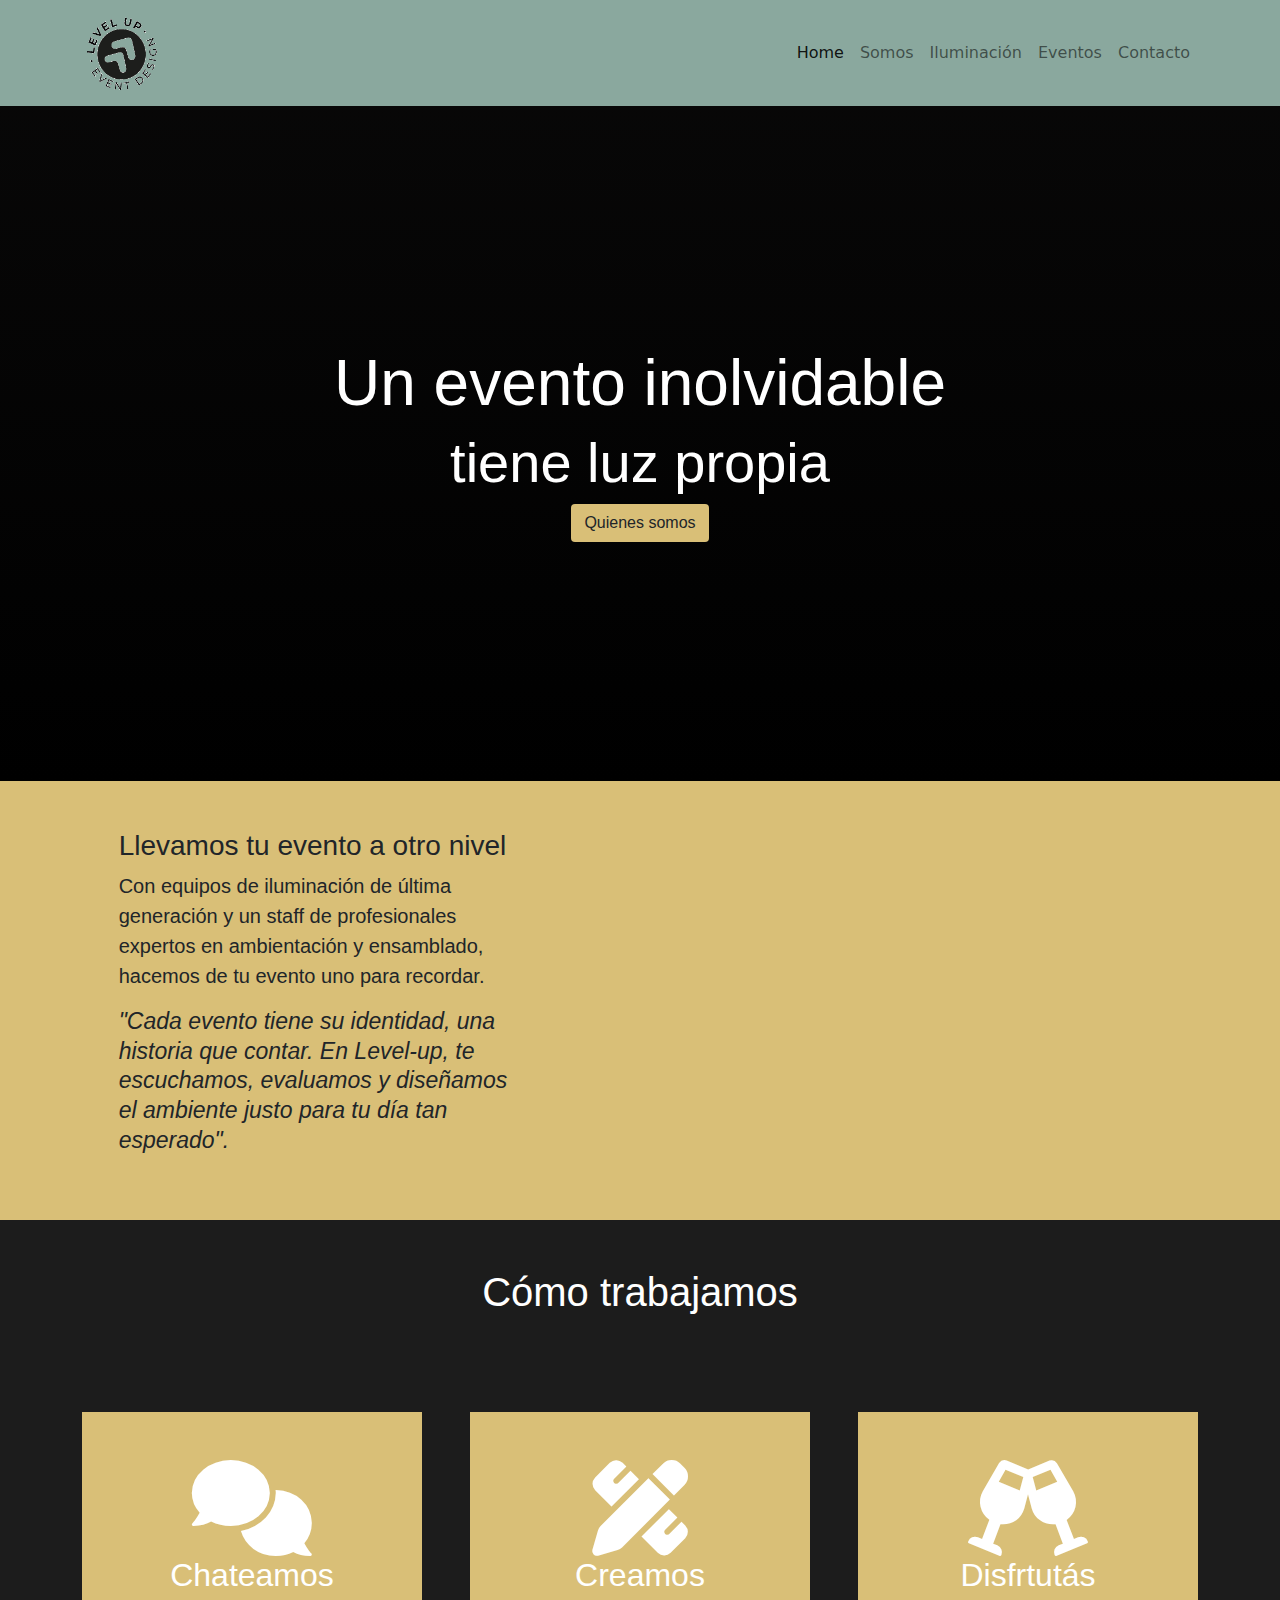
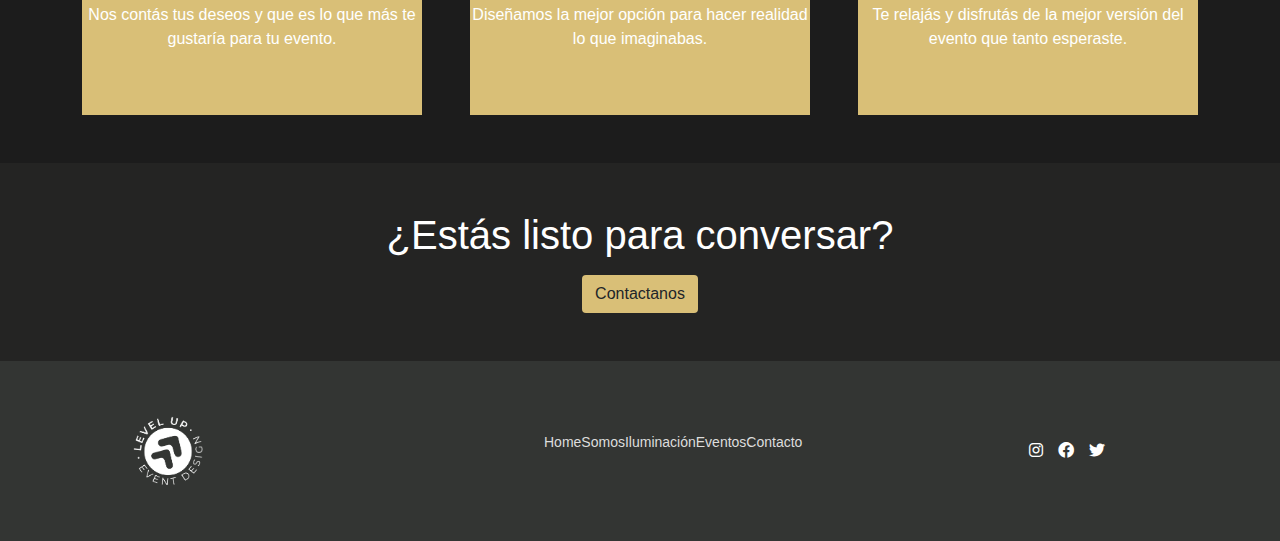
==== index.html @ c6ffa1c7 "más bootrap" ====
<!DOCTYPE html>
<html>
<head>
    <meta charset='utf-8'>
    <meta http-equiv='X-UA-Compatible' content='IE=edge'>
    <title>Level-up </title>
    <meta name='viewport' content='width=device-width, initial-scale=1'>
    <link rel="shortcut icon" href="assets/img/logo_ejem.png" type="image/x-icon">
    <link rel="stylesheet" href="css/style.css">
    <link rel="stylesheet" href="libs/bootstrap/css/bootstrap.min.css">
    <link rel="stylesheet" href="assets/fontawesome-free-6.1.0-web/css/all.css">
    <script src='main.js'></script>
</head>
<header>
    <!--nuevo nav--->
    <nav class="navbar navbar-expand-lg navbar-light" style="background-color: #8aa89e;">
        <div class="container-md">
            <a class="navbar-brand" href="index.html">
                <img src="assets/img/logo.png" alt="" width="80" height="80"></a>
          <button class="navbar-toggler" type="button" data-bs-toggle="collapse" data-bs-target="#menuColapsado" aria-controls="menuColapsado" aria-expanded="false" aria-label="Toggle navigation">
            <span class="navbar-toggler-icon"></span>
          </button>
          <div class="collapse navbar-collapse" id="menuColapsado">
            <ul class="navbar-nav ms-auto mb-2 mb-lg-0">
              <li class="nav-item ">
                <a class="nav-link active" aria-current="page" href="../index.html">Home</a>
              </li>
              <li class="nav-item ">
                <a class="nav-link" href="pages/somos.html">Somos</a>
              </li>
              <li class="nav-item ">
                <a class="nav-link" href="pages/iluminacion.html">Iluminación</a>
              </li>
              <li class="nav-item ">
                <a class="nav-link" href="pages/eventos.html">Eventos</a>
              </li>
              <li class="nav-item">
                <a class="nav-link" href="pages/contacto.html">Contacto</a>
              </li>
            </ul>
          </div>
        </div>
      </nav>
    <!--fin nuevo nav-->
</header>
<main class="fondo">
    <!----Video banner ----->
    <div class="video-container">
        <div class="overlay"></div>
        <video playsinline="playsinline" autoplay="autoplay" muted="muted" loop="loop">
           <source src="assets/img/sparks_home.mp4" type="video/mp4">
        </video>         
        <div class="container h-100">
          <div class="d-flex h-100 text-center align-items-center">
            <div class="w-100 text-white"> 
              <h1 class="display-3">Un evento inolvidable</h1>
              <h1 class="display-4">tiene luz propia</h1>
              <a class="btn" class="btn btn-primary" style="background-color: #D9BF77;"href="pages/somos.html" target="_self">Quienes somos</a>
            </div> <!-- /.w-100 -->
          </div> <!-- /.d-flex -->
        </div> <!-- /.container -->
      </div> <!-- /.video-container -->
            <!-- Column -->
      
          </div>
        </div>
      </div>
      <!---INFO 1---->
    <section class="container-fluid" style="background-color: #D9BF77;">
        <div class="row justify-content-evenly py-5">
            <div class="col-sm col-md-2 col-lg-4 ">
                <h3 classs="display3">Llevamos tu evento a otro nivel</h3>
                <p class="caja"> Con equipos de iluminación de última generación y un staff de profesionales expertos en ambientación y ensamblado, hacemos de tu evento uno para recordar.</p>
                <p class="caja__variante">
                    "Cada evento tiene su identidad, una historia que contar. En Level-up, te escuchamos, evaluamos y diseñamos el ambiente justo para tu día tan esperado". </p>
            </div>
            <div class="col-sm col-md-3 col-lg-5">
                <video class="video_home" src="assets/img/mix_fresnel.mp4"  autoplay muted loop></video>
            </div>
        </div>       
    </section>
    <!---como trabajamos nuevo---->
    <div class="container-fluid" style="background-image:url('../assets/img/banner_home.jpg');background-position:center;background-color: rgba(24, 24, 24, 0.6); background-blend-mode: multiply;background-attachment: fixed;">
     <div class="d-flex p-3 justify-content-around text-white pt-5"><h1>Cómo trabajamos</h1></div>
       <div class="container py-5">
            <div class="row gx-5 " >
                <div class="col-md-4 gy-4">
                    <div class="py-5 text-white" style="background-color: #D9BF77;text-align: center;">
                        <i class="fa-solid fa-comments fa-6x" ></i>
                        <h2> Chateamos</h2>
                        <p>Nos contás tus deseos y que es lo que más te gustaría para tu evento.</p>
                     </div>
                </div>
                <div class="col-md-4 gy-4">
                    <div class="py-5 text-white" style="background-color: #D9BF77;text-align: center;">
                        <i class="fa-solid fa-pen-ruler fa-6x"></i>
            <h2> Creamos</h2>
            <p>Diseñamos la mejor opción para hacer realidad lo que imaginabas.</p>
                     </div>
                </div>
                <div class="col-md-4 gy-4">
                    <div class="py-5 text-white" style="background-color: #D9BF77;text-align: center;">
                        <i class="fa-solid fa-champagne-glasses fa-6x"></i>
            <h2> Disfrtutás</h2>
            <p>Te relajás y disfrutás de la mejor versión del evento que tanto esperaste.</p>
                     </div>
                </div>                
             </div>
        </div>
    </div>
    <!--fin ct-->
    <!---CTA-->
    <div>
        <div class="d-flex pt-5 justify-content-around text-white align-content-center d-block">
            <h1>¿Estás listo para conversar?</h1></div>
            <div class="d-flex pt-2 pb-5 justify-content-around text-white align-content-center d-block">
            <a class="btn" class="btn btn-primary" style="background-color: #D9BF77;" href="pages/contacto.html" target="_self">Contactanos</a>
        </div>
    </div>
    <!---CTA FIN--->
</main>
    <footer>
        <nav class="pie">
            <img src="assets/img/level_up_wite-01.png" alt="Logo pie">
            <ul class="navegacion_pie" >
                <li><a href="index.html">Home</a></li>
                <li><a href="pages/somos.html">Somos</a></li>
                <li><a href="pages/iluminacion.html">Iluminación</a></li>
                <li><a href="pages/eventos.html">Eventos</a></li>
                <li><a href="pages/contacto.html">Contacto</a></li>
           </ul>
        <div class="redes">         
        <a href="#"><i class="fa-brands fa-instagram "></i></a>
        <a href="#"><i class="fa-brands fa-facebook"></i></a>
        <a href="#"><i class="fa-brands fa-twitter "></i></a>
        </div>
    </nav>
    <script src="https://cdn.jsdelivr.net/npm/bootstrap@5.1.3/dist/js/bootstrap.bundle.min.js" integrity="sha384-ka7Sk0Gln4gmtz2MlQnikT1wXgYsOg+OMhuP+IlRH9sENBO0LRn5q+8nbTov4+1p" crossorigin="anonymous"></script>
    </footer>
</html>
---- css/style.css ----
* {
	padding:0;
	margin:0;
	box-sizing: border-box;
}

@font-face {
    font-family: 'Raleway', sans-serif;
    src: url('../assets/fonts/Raleway-Light.ttf');
}

/*Tipografías*/

h1,h2,h3,h4 {
	font-family: 'Raleway', sans-serif;
	font-weight: 400;
}

h1 {
	font-size: 60px;
}

h3 {
	font-size: 30px;
}

h4 {
	font-size:20px;
	font-weight: 600;
}

h2 { 
	font-size: 40px;
}

p {
	font-family: 'Raleway', sans-serif;
    font-size: 16px;
}



.fondo {
	background-color: #242423;
}

.btn {
	font-family: 'Raleway', sans-serif;
	font-size: 16px;
	text-decoration: none;
	color: #000;
	padding: 10px;
	border-radius: 5px;
	background-color: #D9BF77;
}


/*header*/


.cabecera {
	display: grid;
	grid-template-columns: repeat(10,1fr);
	background-color:#8aa89e;
	position: sticky;
	align-items: center;
	top:0px;
	z-index:9999;
}

.logo {
	width: 100px;
    grid-column: 2/4;
	grid-row: 1;
	border-radius: 50px;
	margin: 5px 0 0 0;
	z-index: 999;

}
/*

.logo:hover {
    box-shadow:0px 0px 10px 5px #e8eeec, 0px 0px 20px 4px  #e8eeec inset; 
	transition: all 0.1s ease-in-out; 
	-o-transition: all 0.1s ease-in-out; 
	-ms-transition: all 0.1s ease-in-out; 
	-moz-transition: all 0.1s ease-in-out; 
	-webkit-transition: all 0.1s ease-in-out; 
	transform: rotate(50deg);
}
*/
.cabecera .navegacion {
	font-family: 'Raleway', sans-serif;
	font-size: 16px;
	color: #000;
	grid-column: 7/10;
	display: flex;
	justify-content: space-around;
}

.cabecera .navegacion li { 
	list-style: none;
}

.cabecera .navegacion a {
	text-decoration: none;
	color:#1a231f;
	cursor: pointer; 

}

.cabecera .navegacion a:hover {
 color: #e8eeeb;
  text-shadow:0px 0px 30px #f3f6f5;
  -moz-transition: all 0.2s ease-in;
  -o-transition: all 0.2s ease-in;
  -webkit-transition: all 0.2s ease-in;
  transition: all 0.2s ease-in;
}

.toggle {
	display: none;
}

/*Main*/
.bannerhome {
	height: 70vh;
	background-image:  linear-gradient(to bottom, rgba(245, 246, 252, 0), rgba(0, 0, 0, 0.73)),url('../assets/img/010sparklers.jpg');
    display: grid;
	justify-content: center;
	grid-template-columns: repeat(8,1fr);
	grid-template-rows: repeat(8,1fr);
	background-position: center;
    background-repeat: no-repeat;
    background-size: cover;	
	max-width: 100%;
}
.bannertexto {
	grid-column: 3/7;
	grid-row: 5/7;
	text-align: center;
	color: #fff;
	line-height: 4em;
	text-shadow: 2px 2px 5px #000;
}

.bannerhome .boton {
	font-family: 'Raleway', sans-serif;
	text-shadow: none;
	font-size: 16px;
	text-decoration: none;
	color: #000;
	padding: 10px;
	border-radius: 5px;
	background-color: #D9BF77;

}

.bannerhome .boton:hover {
	color: #e8eeeb;
	 box-shadow:0px 0px 30px  rgba(255, 255, 255, 0.5);
	 -moz-transition: all 0.2s ease-in;
	 -o-transition: all 0.2s ease-in;
	 -webkit-transition: all 0.2s ease-in;
	 transition: all 0.2s ease-in;
   }


/*bannersinternos*/

.bannerintro {
	background-image: url('../assets/img/006uplight.jpg');
	background-color: rgba(15, 15, 15, 0.5);
	background-blend-mode: multiply;
	text-align:center;
	padding: 50px 0 50px 0;
	height: 150px;
	background-position: center;
    background-repeat: no-repeat;
    background-size: cover;	
}
.bannerintrotexto {
	color: #fff;
	line-height: 3em;
	margin-top: 20px;
	margin-bottom: 20px;
}
.bannerintrotexto h2 {
	font-size: 45px;
}
/*Secciones*/

.infouno{
	height: auto;
	display: grid;
	grid-template-columns: repeat(10,1fr);
	grid-template-rows: repeat(10,1fr);
	align-content: center;
	background-color: #E8EDDF;
}


.colizquierda {
	grid-column: 2/6;
	grid-row: 2/10;
	display: inline-block;
	text-align: left;
	padding: 50px;
}

.colizquierda h3{
	font-weight: 600;
	padding-bottom: 25px;
}

.caja {
	font-size: 20px;
	line-height: 1.5em;
}
.caja__variante {
	line-height: 1.3em;
	font-size: 23px;
	margin-top: 10px;
	font-style: oblique;
	font-weight: 500;
}

.colderecha {
	grid-column: 6/10;
	grid-row: 2/10;
}

.colderecha__luces{
	padding: 100px;
}
.video_home {
	object-fit: cover;
	width: 100%;
	height: auto;
}
/*
#comotrabajamos{
	color:#fff;
	background-image: url('../assets/img/banner_home.jpg');
	background-color: rgba(24, 24, 24, 0.6);
	background-blend-mode: multiply;
	background-size: cover;
	background-repeat: none;
	min-height: 70vh; 
	background-attachment: fixed;
	background-position: center;
	padding-top: 50px;
	text-align:center;	
}
*/
.cajagrande {
	max-width: 100%;
	display: flex;
	align-items: center;
	justify-content: center;
    gap:20px;
}

.box1{
	color: rgb(255, 255, 255);
	background-color: #D9BF77;
	width: 25%;
	margin-top: 50px;
}

.box1 h2 {
	margin-top: 50px;
	color:beige;
}
.box1 i {
	padding-top:80px;
}

.box1:hover {
	-webkit-transform: scale(1.3);
        -ms-transform: scale(1.3);
        transform: scale(1.3);
		-webkit-transition: transform 0.5s ease-in-out;

}


.box1, .box2 p{
	padding: 20px 50px 50px 50px;
	
}

#cta{
    text-align: center;
	width: 100%;
	padding-top: 80px;
	height: 30vh;
	color:#fff;
}

.btn_cta {
	display: inline-block;
	font-family: 'Raleway', sans-serif;
	font-size: 25px;
	text-decoration: none;
	color: rgb(255, 255, 255);
	margin-top: 30px;
	padding: 10px 20px 10px 20px;
	border-radius: 5px;
	background-color: #D9BF77;
}


/*Pie de página*/

.pie {
	height: 20vh;
	display: grid;
	grid-template-columns: repeat(10,1fr);
	align-items: center;
	background-color: #333533;

}

.pie img {
	width: 80px;
    grid-column: 2/4;
	margin: 5px 0 px 0;
}

.navegacion_pie {
	font-family: 'Raleway', sans-serif;
	font-size: 14px;
	color: rgb(240, 240, 240);
	grid-column: 5/7;
	display: flex;
	justify-content: space-around;
}

.navegacion_pie a{
	color: #ddd;
	text-decoration: none;

}
.navegacion_pie li{
	list-style: none;

}

.redes {
	grid-column: 9/11;
}

.redes a {
	padding: 5px;
	color:rgb(255, 255, 255);
}


/*somos*/
/*
.infodos {
	height: auto;
	display: grid;
	grid-template-columns: repeat(10,1fr);
	grid-template-rows: repeat(10,1fr);
	align-content: center;
	background-color: #E8EDDF;
}

.infodos{
	display: flex;
	justify-content: space-around;
	align-items: center;
	justify-items: center;
	padding: 80px;
	background-color: #E8EDDF;
	height: 500px;
}

.minigrilla{
	margin:50px;
	padding: 50px 100px 80px 100px;
	display: grid;
	grid-template-columns: repeat(2,1fr);
	grid-template-rows: repeat(2,1fr);
	grid-column-gap: 15px;
	grid-row-gap: 15px;
}
*/
.texto_infodos {
	padding: 0 0 0 80px;
}
.pic img {
 object-fit: cover;
  width: 100%;
  height: auto%;
}

#equipo {
	padding: 50px;
	text-align: center;
	background-color: #D9BF77;
}

.box2 {
	color: #fff;
	background-color: #242423;
	margin: 80px 25px 80px 0;
	width: 30%;
	padding: 50px 20px 30px 20px;
}
.box2 h4 {
	margin-top: 50px;
}
.box2 img {
	border-radius: 50px 100px;
}

.galeria {
	padding: 50px;
}

.portfolio {
	display: grid;
	grid-template-columns: 1fr 1fr 1fr;
	grid-template-rows: 1fr 1fr 1fr;
	grid-column-gap: 15px;
	grid-row-gap: 15px;
}

.portfolio img {
	width: 100%;
	height: auto;

}

/*iluminacion*/

.producto {
	background-color: #D9BF77;
	max-width: 100%;
	display: flex;
	align-items: center;
	justify-content: center;
    gap:20px;
	padding: 20px 50px 20px 50px;	
}

.col_slides {
	width: 40%;

}
.col_slides img{
	width: 100%;

}

.col_desc {
	width: 40%;
}

/*Contacto*/

.contacto {
	width: 100%;
	display: flex;
	align-content: center;
	justify-content: center;
	text-align: center;
	padding: 120px;
}

.contanos {
	text-align: left;
	font-weight: 200;
	width: 40%;
	color: #8aa89e;
}

.contanos h1 {
	font-size: 80px;
	font-weight: 200;
}

.form {
	line-height: 2.3rem;
	width: 50%;
	font-family: 'Raleway', sans-serif;
	font-weight: 400;
	color: #fff;
	font-size: 15px;
	text-align: left;

}

.no-salto {
	line-height: 0;
}
.form_p {
	font-size: 18px ;
	font-weight: 600;
	margin-top: 1rem;
	margin-bottom: 0;
}

/* Video CSS */

.video-container {
	background: black;
	height: 75vh;
	min-height: 25rem;
	overflow: hidden;
	position: relative;
	width: 100%;
 }
 
 .video-container .overlay {
   background-image:linear-gradient(rgba(39, 37, 37, 0.212), #000);
   height: 100%;
   left: 0;
   opacity: 0.9;
   position: absolute;
   top: 0;
   width: 100%;
   z-index: 1;
 }
 
 .video-container video {
   height: auto;
   left: 50%;
   min-width: 100%;
   min-height: 100%; 
   position: absolute;
   top: 40%;
   width: auto;
   z-index: 0;
   -ms-transform: translateX(-50%) translateY(-50%);
   -moz-transform: translateX(-50%) translateY(-50%);
   -webkit-transform: translateX(-50%) translateY(-50%);
   transform: translateX(-50%) translateY(-50%);
 }
 
 .video-container .container {
   position: relative;
   z-index: 2;
 }
 

/*Mediaqueries*/

@media (min-width:601px) and (max-width:900px) {

	/*
	.cabecera {
		width: 100%;
		height: 20vh;
		position: fixed;
		z-index:9999;
	}
*/	
	.logo {
		 width: 70px;
	 }
	
	 .cabecera .navegacion {
		grid-column: 4/10;
	 }
	
	 .toggle {
		 display: none;
	
	 }
	
	.bannerhome {
		height: 100vh;
	}
	.bannertexto {
		grid-column: 2/8;
		grid-row: 5/10;
		text-align: center;
		color: #fff;
		line-height: 4em;
		text-shadow: 2px 2px 5px #000;
	}
	
	.bannertexto h1{
		font-size: 40px;
		line-height: normal;
		letter-spacing: 0.05em;
	}
	
	.bannertexto h3{
		font-size: 30px;
		margin-top: 10px;
		margin-bottom: 10px;
		line-height: normal;
	}
	/*bannersinternos*/

	.bannerintro {
		padding-top: 20px;
}
	.bannerintrotexto h2{
		font-size: 30px;
		line-height: normal;
}

.portfolio {
	display: grid;
	grid-template-columns: 1fr 1fr;
	grid-template-rows: 1fr 1fr;
	grid-column-gap: 15px;
	grid-row-gap: 15px;
}
	
	/*infouno*/
	
	.infouno{
		height: auto;
		display: flex;
		flex-direction: column;
		align-content: center;
		background-color: #E8EDDF;
	}
	
	
	.colizquierda {
		text-align: center;
		padding: 40px;
	}
	
	.colizquierda h3{
		font-weight: 600;
		padding-bottom: 18px;
	}
	
	
	.caja {
		font-size: 20px;
		line-height: 1.5em;
		display: inline-block;
	}
	.caja__variante {
		line-height: 1.3em;
		font-size: 18px;
		margin-top: 10px;
		font-style: oblique;
		font-weight: 500;
	}
	
	.colderecha {
		margin-bottom: -4px;
	}
	
	/*comotrabajamos*/

	
	#comotrabajamos h1{
		font-size: 45px;
	}
	
	.cajagrande {
		max-width: 100%;
		display: flex;
		gap: 15px;
		align-items: center;
		justify-content: center;
		margin-bottom: 20px;
	}
	
	.box1{
		color: rgb(255, 255, 255);
		background-color: #D9BF77;
		width: 30%;
		flex-wrap: wrap;
		margin-bottom: 20px;
		padding: 30px;
	}
	.box1 p{
		margin-top: 10px;
		font-size: 16px;
	}
	
	.box1 h2 {
		margin-top: 20px;
		font-size: 24px;
		color:beige;
	}

	.box1 i{
		padding-top: 20px;
	}
	.fa-solid {
		font-size: 50px;
	}
	
	
	/*CTA*/
	
	#cta {
		padding-top: 30px;
	
	}
	
	
	#cta h1{
		font-size: 30px;
	}
	
	.btn_cta {
		display: inline-block;
		font-family: 'Raleway', sans-serif;
		font-size: 20px;
		text-decoration: none;
		color: rgb(255, 255, 255);
		margin-top: 30px;
		padding: 10px 20px 10px 20px;
		border-radius: 5px;
		background-color: #D9BF77;
	}
/*somos*/

#equipo h1{
	font-size: 40px;
}

.box2 {
	color: #fff;
	background-color: #242423;
	width: 30%;
	margin-bottom: 20px;
}
.box2 h4 {
	font-size: 18px;
	margin-top: 20px;
}
.box2 p {
	font-size: 14px;
	line-height: normal;
	text-align: center;
	padding: 10px 0 20px 0;

}
.box2 img {
	border-radius: 50px 100px;
	width: 80%;
}

/*iluminacion*/

.producto {
	display: flex;
	align-items: center;
	justify-content: center;
}
.col_slides {
	width: 50%;
}

.col_slides img{
	width: 100%;

}

.col_desc {
	width: 50%;
}

.col_desc h2{
	font-size: 25px;
}

.col_desc p{
	font-size: 14px;
}


	/*footer*/
	
	/*Pie de página*/
	
	.pie {
		display: flex;
	    align-items: center;
		justify-items: center;
		justify-content: space-evenly;
		background-color: #333533;	
	}
	
	.pie img {
		width: 60px;
	}
	
	.navegacion_pie {
	 font-size: 11px;
	}	
	.navegacion_pie a {
		padding: 5px;
	   }	
/*contacto*/
.contacto {
	width: 100%;
	display: flex;
	align-content: center;
	justify-content: space-around;
	text-align: center;
	padding: 20px;
}


.contanos h1 {
	font-size: 58px;
	font-weight: 200;
}


.contanos {
	text-align: center;
	width: 50%;
	color: #8aa89e;
}

.form {
	padding: 20px;
	width: 50%;
	font-family: 'Raleway', sans-serif;
	font-weight: 400;
	color: #fff;
	font-size: 16px;
	text-align: left;

}

}
/*mobile*/

@media screen and (max-width:600px) {
/*
.cabecera {
	width: 100%;
	height: 10vh;
   	position: fixed;
	z-index:9999;
}
*/
.logo {
     width: 50px;
 }

 .cabecera .navegacion {
     display:none;
 }

 .toggle {
    display: inline-block;
    grid-column: 9/10;

 }

.bannerhome {
	height: 80vh;
	background-image:linear-gradient(to bottom, rgba(253, 249, 249, 0), rgba(0, 0, 0, 0.6)),url('../assets/img/sparkshome_mobile2.jpg');
    background-blend-mode: multiply;
    display: grid;
	justify-content: center;
	grid-template-columns: repeat(8,1fr);
	grid-template-rows: repeat(8,1fr);
	background-position: center top;
    background-repeat: no-repeat;
    background-size: cover;	
	max-width: 100%;
}
.bannertexto {
	grid-column: 2/8;
	grid-row: 5/10;
	text-align: center;
	color: #fff;
	line-height: 4em;
	text-shadow: 2px 2px 5px #000;
}

.bannertexto h1{
	font-size: 40px;
    line-height: normal;
	letter-spacing: 0.05em;
}

.bannertexto h3{
	font-size: 30px;
	margin-top: 10px;
	margin-bottom: 10px;
	line-height: normal;
}

/*infouno*/

.infouno{
	height: auto;
	display: flex;
    flex-direction: column;
	align-content: center;
	background-color: #E8EDDF;
}


.colizquierda {
	text-align: center;
	font-size: 24px;
	padding: 40px;
}

.colizquierda h3{
	font-weight: 600;
	padding-bottom: 25px;
}


.caja {
	font-size: 20px;
	line-height: 1.5em;
	display: inline-block;
}
.caja__variante {
	line-height: 1.3em;
	font-size: 20px;
	margin-top: 10px;
	font-style: oblique;
	font-weight: 500;
}

.colderecha {
	margin-bottom: -4px;
}

/*comotrabajamos*/

#comotrabajamos{
	color:#fff;
	background-image: url('../assets/img/banner_home.jpg');
	background-color: rgba(24, 24, 24, 0.6);
	background-blend-mode: multiply;
	background-size: cover;
	background-repeat: none;
	min-height: 70vh; 
	background-attachment: fixed;
	background-position: center;
	padding-top: 50px;
	text-align:center;	
}

#comotrabajamos h1{
	font-size: 45px;
	padding: 0 20px 0 20px;
}

.cajagrande {
	max-width: 100%;
	display: flex;
	padding: 20px;
	gap: 10px;
	flex-direction: column;
	align-items: center;
	justify-content: center;
	margin-bottom: 20px;
}

.box1{
	color: rgb(255, 255, 255);
	background-color: #D9BF77;
	width: 90%;
}

.box1 h2 {
	font-size: 30px;
	margin-top: 30px;
	color:beige;
}
.box1 i {
	padding-top:30px;
}


.box1, .box2 p{
	padding: 20px 50px 50px 50px;
	
}

/*CTA*/

#cta {
	padding-top: 30px;

}


#cta h1{
	font-size: 30px;
}

.btn_cta {
	display: inline-block;
	font-family: 'Raleway', sans-serif;
	font-size: 20px;
	text-decoration: none;
	color: rgb(255, 255, 255);
	margin-top: 30px;
	padding: 10px 20px 10px 20px;
	border-radius: 5px;
	background-color: #D9BF77;
}

/*bannersinternos*/

.bannerintro {
	text-align: center;
	padding-top: 50px;
}
.bannerintrotexto h2{
font-size: 30px;
padding: 0 30px 0 30px;
line-height: normal;
}

/*Pie de página*/


.pie {
	display: flex;
	align-items: center;
	justify-content: space-evenly;
	background-color: #333533;

}

.pie img {
	width: 60px;
}

.navegacion_pie {
display: none;
}

/*somos*/

#equipo h1{
	font-size: 40px;
}

.box2 {
	color: #fff;
	background-color: #242423;
	width: 90%;
	margin-bottom: 20px;
}
.box2 h4 {
	font-size: 18px;
	margin-top: 20px;
}
.box2 p {
	padding: 10px 0 20px 0;

}

/*iluminacion*/

.producto {
	display: flex;
	flex-direction: column;
	align-items: center;
	justify-content: center;
}
.col_slides {
	width: 100%;
}

.col_slides img{
	width: 100%;
}

.col_desc {
	width: 100%;
}

.col_desc h2{
	font-size: 25px;
}

.col_desc p{
	font-size: 14px;
}

.portfolio {
	display: grid;
	grid-template-columns: 1fr;
	grid-template-rows: 1fr;
	grid-column-gap: 15px;
	grid-row-gap: 15px;
}

/*Contacto*/

.contacto {
	width: 100%;
	display: flex;
	flex-direction: column;
	align-content: center;
	justify-content: space-around;
	text-align: center;
	padding: 20px;
}

.contanos {
	text-align: center;
	width: 100%;
	color: #8aa89e;
}
.contanos h1 {
	font-size: 48px;
	font-weight: 200;
	padding: 25px;
}

.form {
	padding: 20px;
	width: 100%;
	font-family: 'Raleway', sans-serif;
	font-weight: 400;
	color: #fff;
	font-size: 16px;
	text-align: left;

}

}
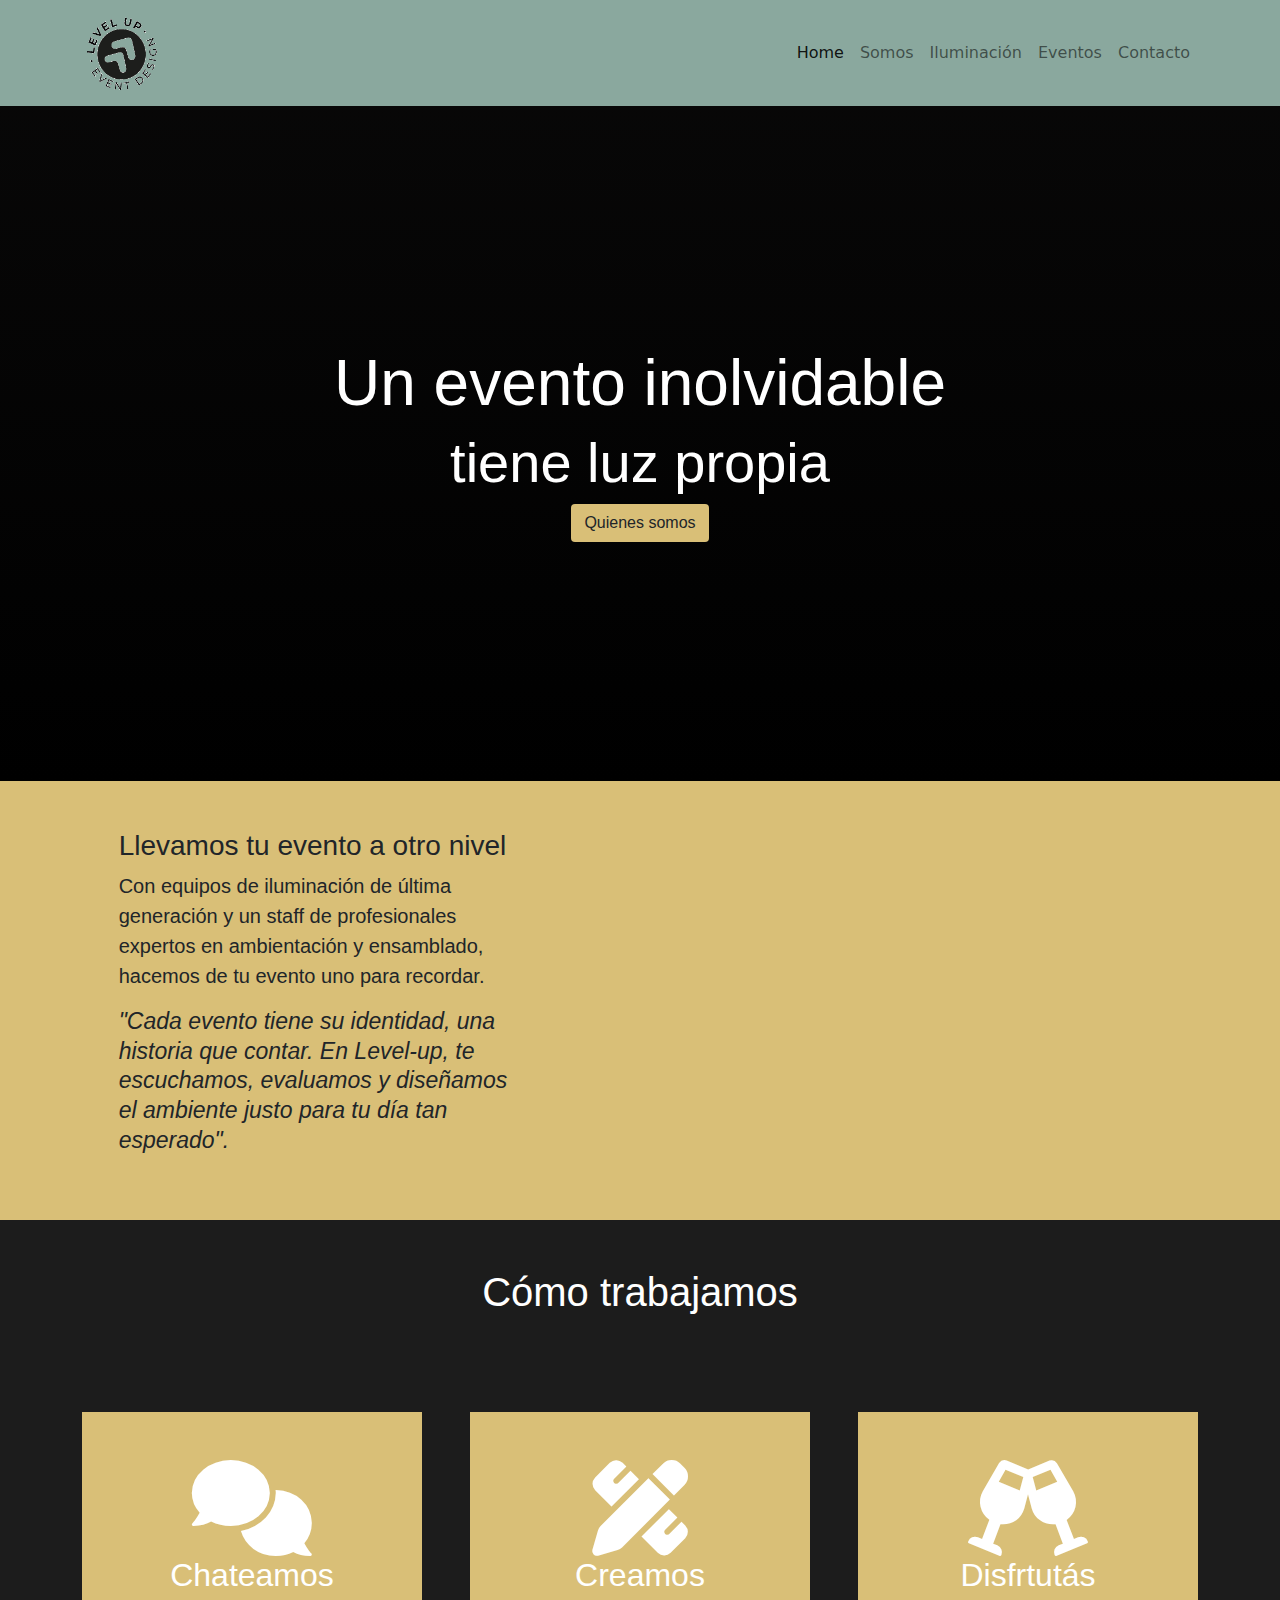
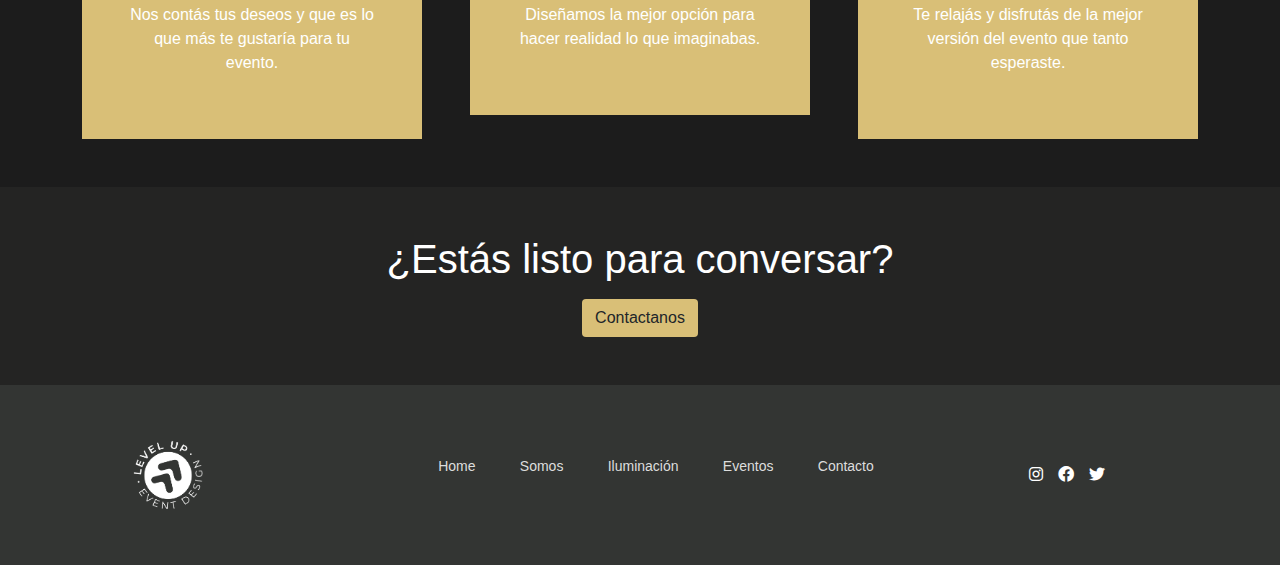
==== commit 4818137e: "wireframe y algunos intentos de bootstrap" ====
--- a/index.html
+++ b/index.html
@@ -25,8 +25,8 @@
               <li class="nav-item ">
                 <a class="nav-link active" aria-current="page" href="../index.html">Home</a>
               </li>
-              <li class="nav-item ">
-                <a class="nav-link" href="pages/somos.html">Somos</a>
+              <li class="nav-item" >
+                <a class="nav-link link-light" href="pages/somos.html">Somos</a>
               </li>
               <li class="nav-item ">
                 <a class="nav-link" href="pages/iluminacion.html">Iluminación</a>
@@ -45,7 +45,7 @@
 </header>
 <main class="fondo">
     <!----Video banner ----->
-    <div class="video-container">
+    <div class="video-container" >
         <div class="overlay"></div>
         <video playsinline="playsinline" autoplay="autoplay" muted="muted" loop="loop">
            <source src="assets/img/sparks_home.mp4" type="video/mp4">
@@ -84,22 +84,22 @@
      <div class="d-flex p-3 justify-content-around text-white pt-5"><h1>Cómo trabajamos</h1></div>
        <div class="container py-5">
             <div class="row gx-5 " >
-                <div class="col-md-4 gy-4">
-                    <div class="py-5 text-white" style="background-color: #D9BF77;text-align: center;">
+                <div class="col-md-4 gy-4 ">
+                    <div class="p-5 text-white" style="background-color: #D9BF77;text-align: center;">
                         <i class="fa-solid fa-comments fa-6x" ></i>
                         <h2> Chateamos</h2>
                         <p>Nos contás tus deseos y que es lo que más te gustaría para tu evento.</p>
                      </div>
                 </div>
                 <div class="col-md-4 gy-4">
-                    <div class="py-5 text-white" style="background-color: #D9BF77;text-align: center;">
+                    <div class="p-5 text-white" style="background-color: #D9BF77;text-align: center;">
                         <i class="fa-solid fa-pen-ruler fa-6x"></i>
             <h2> Creamos</h2>
             <p>Diseñamos la mejor opción para hacer realidad lo que imaginabas.</p>
                      </div>
                 </div>
                 <div class="col-md-4 gy-4">
-                    <div class="py-5 text-white" style="background-color: #D9BF77;text-align: center;">
+                    <div class="p-5 text-white" style="background-color: #D9BF77;text-align: center;">
                         <i class="fa-solid fa-champagne-glasses fa-6x"></i>
             <h2> Disfrtutás</h2>
             <p>Te relajás y disfrutás de la mejor versión del evento que tanto esperaste.</p>
--- a/css/style.css
+++ b/css/style.css
@@ -102,16 +102,9 @@
 	list-style: none;
 }
 
-.cabecera .navegacion a {
-	text-decoration: none;
-	color:#1a231f;
-	cursor: pointer; 
-
-}
-
-.cabecera .navegacion a:hover {
- color: #e8eeeb;
-  text-shadow:0px 0px 30px #f3f6f5;
+.nav-link:hover {
+  color: #fff;
+  text-shadow:0px 0px 5px #ffffff;
   -moz-transition: all 0.2s ease-in;
   -o-transition: all 0.2s ease-in;
   -webkit-transition: all 0.2s ease-in;
@@ -332,9 +325,10 @@
 	font-family: 'Raleway', sans-serif;
 	font-size: 14px;
 	color: rgb(240, 240, 240);
-	grid-column: 5/7;
-	display: flex;
+	grid-column: 4/8;
 	justify-content: space-around;
+	align-items: center;
+	display: flex;
 }
 
 .navegacion_pie a{
@@ -1134,6 +1128,3 @@
 
 }
 
-
-
-
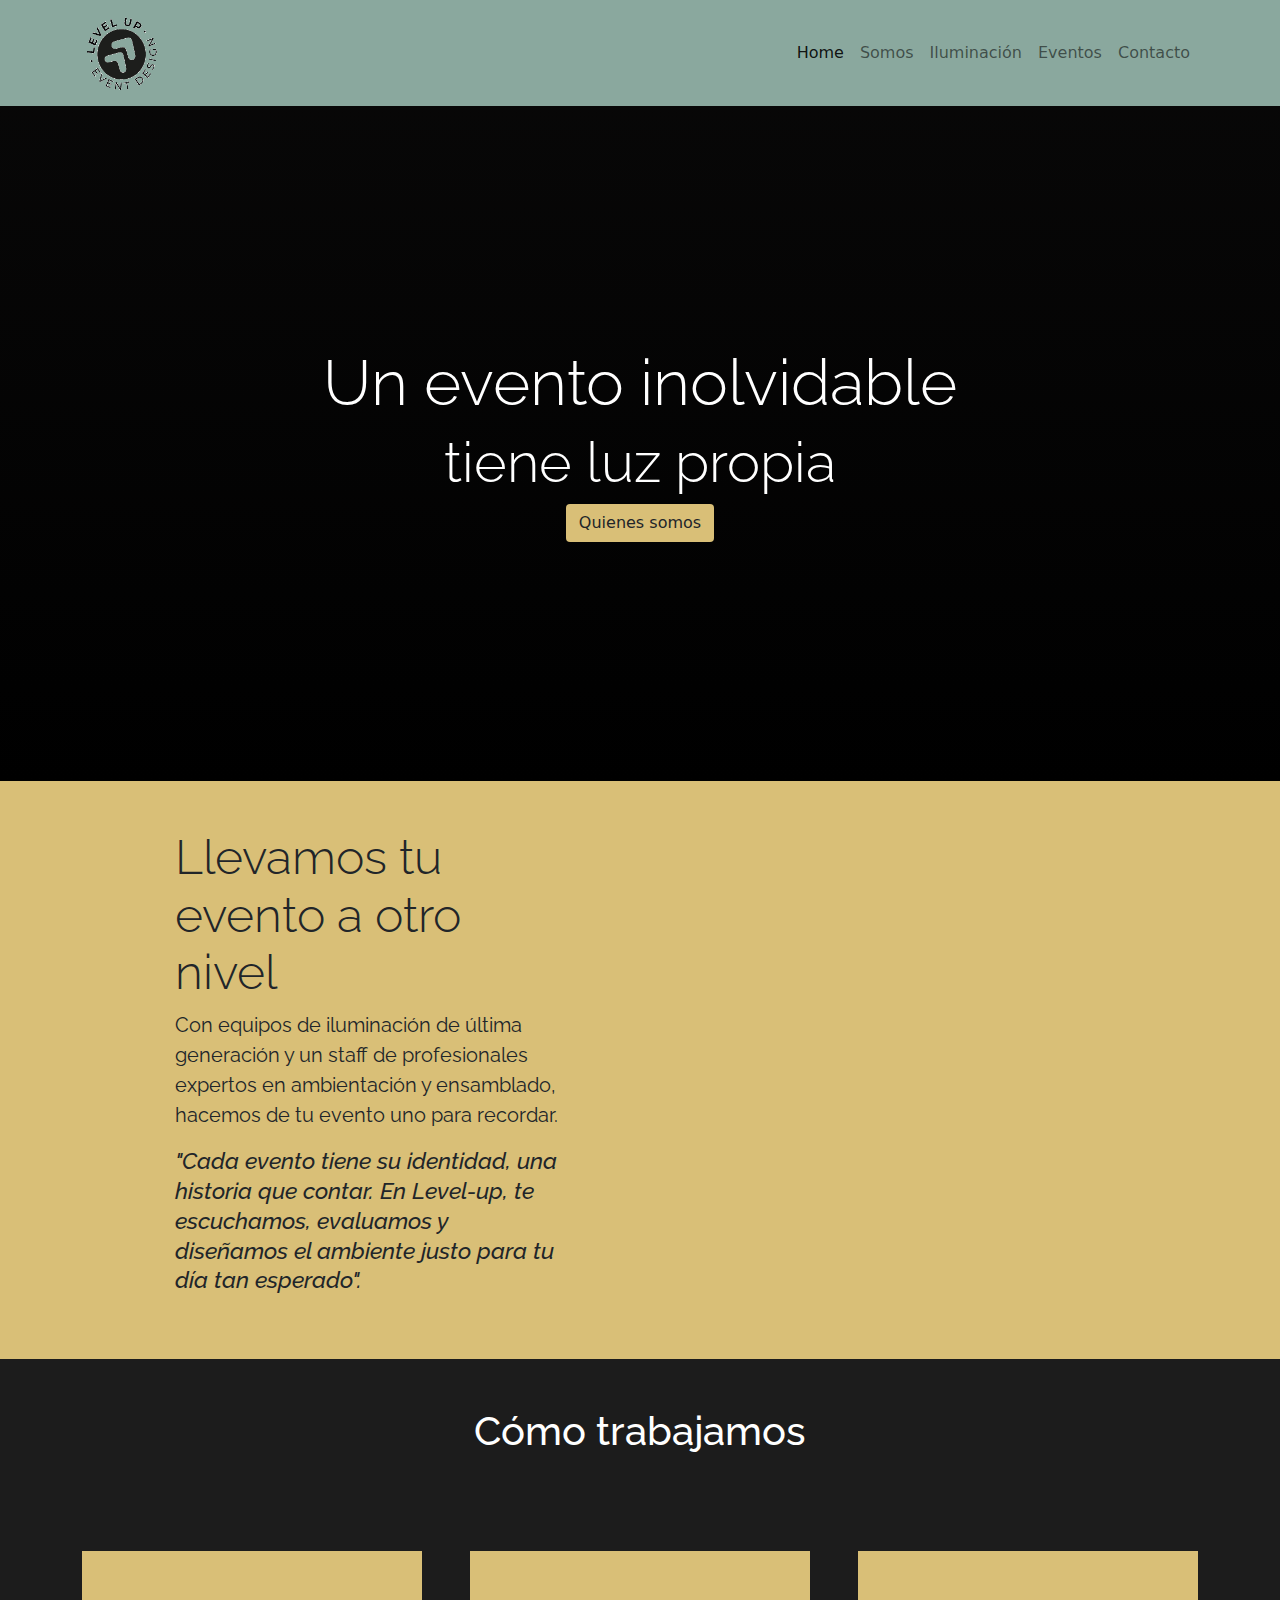
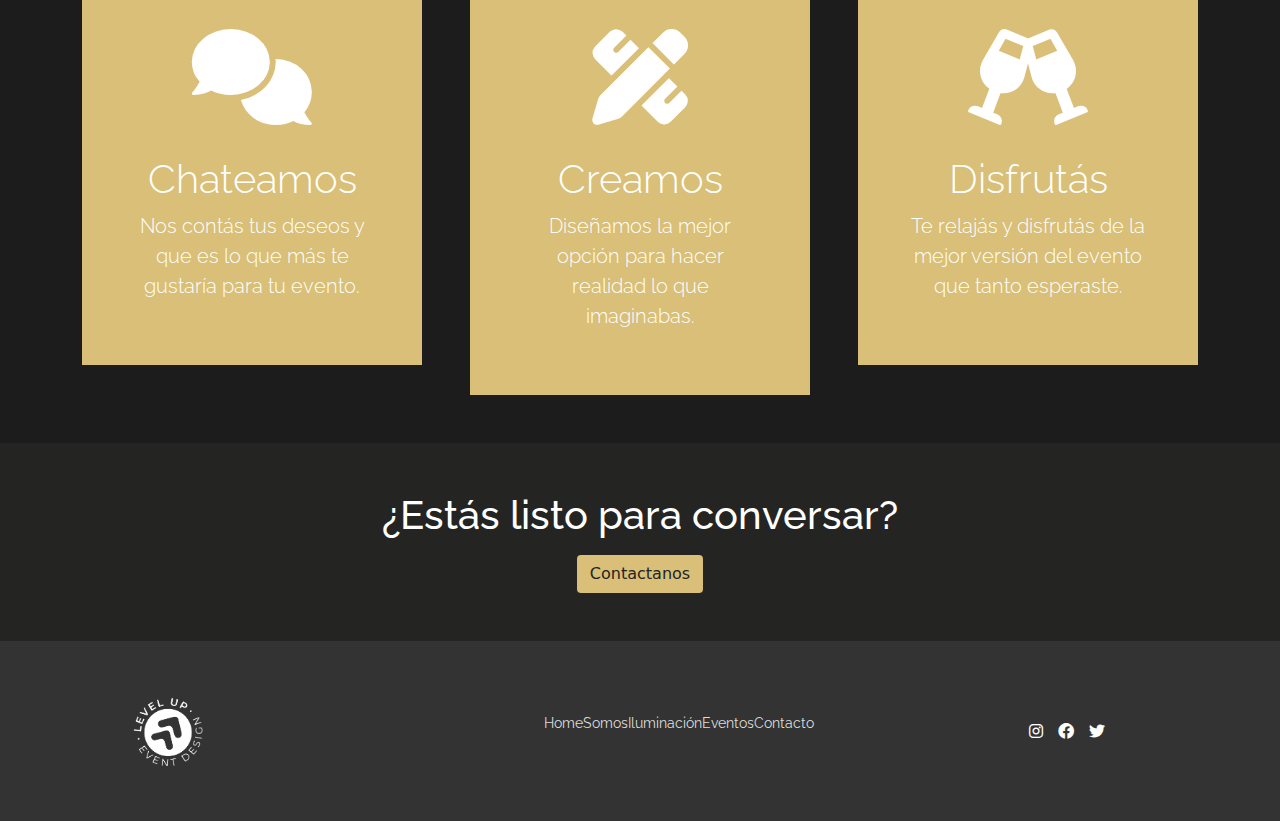
==== commit dc359fd5: "corrijo anterior commit" ====
--- a/index.html
+++ b/index.html
@@ -67,9 +67,10 @@
       </div>
       <!---INFO 1---->
     <section class="container-fluid" style="background-color: #D9BF77;">
-        <div class="row justify-content-evenly py-5">
+        <div class="row justify-content-center align-items-center py-5 g-5 ">
             <div class="col-sm col-md-2 col-lg-4 ">
-                <h3 classs="display3">Llevamos tu evento a otro nivel</h3>
+                <h3 class="display-5">Llevamos tu evento a otro nivel
+                </h3>
                 <p class="caja"> Con equipos de iluminación de última generación y un staff de profesionales expertos en ambientación y ensamblado, hacemos de tu evento uno para recordar.</p>
                 <p class="caja__variante">
                     "Cada evento tiene su identidad, una historia que contar. En Level-up, te escuchamos, evaluamos y diseñamos el ambiente justo para tu día tan esperado". </p>
@@ -87,22 +88,22 @@
                 <div class="col-md-4 gy-4 ">
                     <div class="p-5 text-white" style="background-color: #D9BF77;text-align: center;">
                         <i class="fa-solid fa-comments fa-6x" ></i>
-                        <h2> Chateamos</h2>
-                        <p>Nos contás tus deseos y que es lo que más te gustaría para tu evento.</p>
+                        <h2 class="display-6"> Chateamos</h2>
+                        <p class="lead">Nos contás tus deseos y que es lo que más te gustaría para tu evento.</p>
                      </div>
                 </div>
                 <div class="col-md-4 gy-4">
                     <div class="p-5 text-white" style="background-color: #D9BF77;text-align: center;">
                         <i class="fa-solid fa-pen-ruler fa-6x"></i>
-            <h2> Creamos</h2>
-            <p>Diseñamos la mejor opción para hacer realidad lo que imaginabas.</p>
+            <h2 class="display-6"> Creamos</h2>
+            <p class="lead">Diseñamos la mejor opción para hacer realidad lo que imaginabas.</p>
                      </div>
                 </div>
                 <div class="col-md-4 gy-4">
                     <div class="p-5 text-white" style="background-color: #D9BF77;text-align: center;">
                         <i class="fa-solid fa-champagne-glasses fa-6x"></i>
-            <h2> Disfrtutás</h2>
-            <p>Te relajás y disfrutás de la mejor versión del evento que tanto esperaste.</p>
+            <h2 class="display-6"> Disfrutás</h2>
+            <p class="lead">Te relajás y disfrutás de la mejor versión del evento que tanto esperaste.</p>
                      </div>
                 </div>                
              </div>
--- a/css/style.css
+++ b/css/style.css
@@ -1,836 +1,522 @@
+@charset "UTF-8";
+@import url("https://fonts.googleapis.com/css2?family=Raleway:ital,wght@0,200;0,300;0,400;0,500;1,400;1,500&display=swap");
 * {
-	padding:0;
-	margin:0;
-	box-sizing: border-box;
-}
-
-@font-face {
-    font-family: 'Raleway', sans-serif;
-    src: url('../assets/fonts/Raleway-Light.ttf');
+  padding: 0;
+  margin: 0;
+  box-sizing: border-box;
 }
 
 /*Tipografías*/
-
-h1,h2,h3,h4 {
-	font-family: 'Raleway', sans-serif;
-	font-weight: 400;
-}
-
-h1 {
-	font-size: 60px;
-}
-
-h3 {
-	font-size: 30px;
-}
-
-h4 {
-	font-size:20px;
-	font-weight: 600;
-}
-
-h2 { 
-	font-size: 40px;
+h1, h2, h3, h4, h5 {
+  font-family: "Raleway", sans-serif;
+  font-weight: 500;
 }
 
 p {
-	font-family: 'Raleway', sans-serif;
-    font-size: 16px;
-}
-
-
+  font-family: "Raleway", sans-serif;
+  font-weight: 400;
+}
 
 .fondo {
-	background-color: #242423;
-}
-
-.btn {
-	font-family: 'Raleway', sans-serif;
-	font-size: 16px;
-	text-decoration: none;
-	color: #000;
-	padding: 10px;
-	border-radius: 5px;
-	background-color: #D9BF77;
-}
-
-
-/*header*/
-
-
-.cabecera {
-	display: grid;
-	grid-template-columns: repeat(10,1fr);
-	background-color:#8aa89e;
-	position: sticky;
-	align-items: center;
-	top:0px;
-	z-index:9999;
-}
-
-.logo {
-	width: 100px;
-    grid-column: 2/4;
-	grid-row: 1;
-	border-radius: 50px;
-	margin: 5px 0 0 0;
-	z-index: 999;
-
-}
-/*
-
-.logo:hover {
-    box-shadow:0px 0px 10px 5px #e8eeec, 0px 0px 20px 4px  #e8eeec inset; 
-	transition: all 0.1s ease-in-out; 
-	-o-transition: all 0.1s ease-in-out; 
-	-ms-transition: all 0.1s ease-in-out; 
-	-moz-transition: all 0.1s ease-in-out; 
-	-webkit-transition: all 0.1s ease-in-out; 
-	transform: rotate(50deg);
-}
-*/
-.cabecera .navegacion {
-	font-family: 'Raleway', sans-serif;
-	font-size: 16px;
-	color: #000;
-	grid-column: 7/10;
-	display: flex;
-	justify-content: space-around;
-}
-
-.cabecera .navegacion li { 
-	list-style: none;
-}
-
-.nav-link:hover {
+  background-color: #242423;
+}
+
+
+.bannerintro {
+  background-image: url("../assets/img/006uplight.jpg");
+  background-color: rgba(15, 15, 15, 0.5);
+  background-blend-mode: multiply;
+  text-align: center;
+  padding: 50px 0 50px 0;
+  height: 150px;
+  background-position: center;
+  background-repeat: no-repeat;
+  background-size: cover;
+}
+
+.bannerintro .bannerintrotexto {
   color: #fff;
-  text-shadow:0px 0px 5px #ffffff;
-  -moz-transition: all 0.2s ease-in;
-  -o-transition: all 0.2s ease-in;
-  -webkit-transition: all 0.2s ease-in;
-  transition: all 0.2s ease-in;
-}
-
-.toggle {
-	display: none;
-}
-
-/*Main*/
-.bannerhome {
-	height: 70vh;
-	background-image:  linear-gradient(to bottom, rgba(245, 246, 252, 0), rgba(0, 0, 0, 0.73)),url('../assets/img/010sparklers.jpg');
-    display: grid;
-	justify-content: center;
-	grid-template-columns: repeat(8,1fr);
-	grid-template-rows: repeat(8,1fr);
-	background-position: center;
-    background-repeat: no-repeat;
-    background-size: cover;	
-	max-width: 100%;
-}
-.bannertexto {
-	grid-column: 3/7;
-	grid-row: 5/7;
-	text-align: center;
-	color: #fff;
-	line-height: 4em;
-	text-shadow: 2px 2px 5px #000;
-}
-
-.bannerhome .boton {
-	font-family: 'Raleway', sans-serif;
-	text-shadow: none;
-	font-size: 16px;
-	text-decoration: none;
-	color: #000;
-	padding: 10px;
-	border-radius: 5px;
-	background-color: #D9BF77;
-
-}
-
-.bannerhome .boton:hover {
-	color: #e8eeeb;
-	 box-shadow:0px 0px 30px  rgba(255, 255, 255, 0.5);
-	 -moz-transition: all 0.2s ease-in;
-	 -o-transition: all 0.2s ease-in;
-	 -webkit-transition: all 0.2s ease-in;
-	 transition: all 0.2s ease-in;
-   }
-
-
-/*bannersinternos*/
-
-.bannerintro {
-	background-image: url('../assets/img/006uplight.jpg');
-	background-color: rgba(15, 15, 15, 0.5);
-	background-blend-mode: multiply;
-	text-align:center;
-	padding: 50px 0 50px 0;
-	height: 150px;
-	background-position: center;
-    background-repeat: no-repeat;
-    background-size: cover;	
-}
-.bannerintrotexto {
-	color: #fff;
-	line-height: 3em;
-	margin-top: 20px;
-	margin-bottom: 20px;
-}
-.bannerintrotexto h2 {
-	font-size: 45px;
-}
-/*Secciones*/
-
-.infouno{
-	height: auto;
-	display: grid;
-	grid-template-columns: repeat(10,1fr);
-	grid-template-rows: repeat(10,1fr);
-	align-content: center;
-	background-color: #E8EDDF;
-}
-
-
-.colizquierda {
-	grid-column: 2/6;
-	grid-row: 2/10;
-	display: inline-block;
-	text-align: left;
-	padding: 50px;
-}
-
-.colizquierda h3{
-	font-weight: 600;
-	padding-bottom: 25px;
+  line-height: 3em;
+  margin-top: 20px;
+  margin-bottom: 20px;
+}
+
+.bannerintro .bannerintrotexto .bannerintrotexto h2 {
+  font-size: 45px;
+  color: #fff;
+  line-height: 3em;
+  margin-top: 20px;
+  margin-bottom: 20px;
+}
+
+.infouno {
+  height: auto;
+  display: grid;
+  grid-template-columns: repeat(10, 1fr);
+  grid-template-rows: repeat(10, 1fr);
+  align-content: center;
+  align-items: center;
+  background-color: #D9BF77;
+}
+
+.infouno .colizquierda {
+  grid-column: 2/6;
+  grid-row: 2/10;
+  display: inline-block;
+  text-align: left;
+  padding: 50px;
+}
+
+.infouno .colizquierda h3 {
+  font-weight: 600;
+  padding-bottom: 25px;
+}
+
+.infouno .colderecha {
+  grid-column: 6/10;
+  grid-row: 2/10;
+}
+
+.infouno .colderecha .pic img {
+  object-fit: cover;
+  width: 100%;
+  height: auto;
 }
 
 .caja {
-	font-size: 20px;
-	line-height: 1.5em;
-}
+  font-size: 20px;
+  line-height: 1.5em;
+}
+
 .caja__variante {
-	line-height: 1.3em;
-	font-size: 23px;
-	margin-top: 10px;
-	font-style: oblique;
-	font-weight: 500;
-}
-
-.colderecha {
-	grid-column: 6/10;
-	grid-row: 2/10;
-}
-
-.colderecha__luces{
-	padding: 100px;
-}
+  line-height: 1.3em;
+  font-size: 23px;
+  margin-top: 10px;
+  font-weight: 500;
+  font-style: oblique;
+}
+
 .video_home {
-	object-fit: cover;
-	width: 100%;
-	height: auto;
-}
-/*
-#comotrabajamos{
-	color:#fff;
-	background-image: url('../assets/img/banner_home.jpg');
-	background-color: rgba(24, 24, 24, 0.6);
-	background-blend-mode: multiply;
-	background-size: cover;
-	background-repeat: none;
-	min-height: 70vh; 
-	background-attachment: fixed;
-	background-position: center;
-	padding-top: 50px;
-	text-align:center;	
-}
-*/
-.cajagrande {
-	max-width: 100%;
-	display: flex;
-	align-items: center;
-	justify-content: center;
-    gap:20px;
-}
-
-.box1{
-	color: rgb(255, 255, 255);
-	background-color: #D9BF77;
-	width: 25%;
-	margin-top: 50px;
-}
-
-.box1 h2 {
-	margin-top: 50px;
-	color:beige;
-}
-.box1 i {
-	padding-top:80px;
-}
-
-.box1:hover {
-	-webkit-transform: scale(1.3);
-        -ms-transform: scale(1.3);
-        transform: scale(1.3);
-		-webkit-transition: transform 0.5s ease-in-out;
-
-}
-
-
-.box1, .box2 p{
-	padding: 20px 50px 50px 50px;
-	
-}
-
-#cta{
-    text-align: center;
-	width: 100%;
-	padding-top: 80px;
-	height: 30vh;
-	color:#fff;
-}
-
-.btn_cta {
-	display: inline-block;
-	font-family: 'Raleway', sans-serif;
-	font-size: 25px;
-	text-decoration: none;
-	color: rgb(255, 255, 255);
-	margin-top: 30px;
-	padding: 10px 20px 10px 20px;
-	border-radius: 5px;
-	background-color: #D9BF77;
-}
-
+  object-fit: cover;
+  width: 100%;
+  height: auto;
+}
+
+i {
+  padding: 30px 0 30px 0;
+}
+
+#equipo {
+  padding: 50px;
+  text-align: center;
+  background-color: #E8EDDF;
+}
+
+#equipo h1 {
+  margin-bottom: 50px;
+}
+
+#equipo .cajagrande {
+  max-width: 100%;
+  display: flex;
+  align-items: center;
+  justify-content: center;
+  gap: 20px;
+}
+
+@media screen and (max-width: 600px) {
+  #equipo .cajagrande {
+    max-width: 100%;
+    flex-direction: column;
+    align-items: center;
+    justify-content: center;
+  }
+}
+
+#equipo .cajagrande .box2 {
+  color: #fff;
+  background-color: #242423;
+  margin: 80px 25px 80px 0;
+  width: 30%;
+  padding: 50px 20px 30px 20px;
+}
+
+#equipo .cajagrande .box2 h4 {
+  margin-top: 50px;
+}
+
+#equipo .cajagrande .box2 img {
+  border-radius: 50px 100px;
+}
+
+@media (min-width: 601px) and (max-width: 900px) {
+  #equipo .cajagrande .box2 {
+    width: 30%;
+    padding: 0px;
+    margin: 0px;
+  }
+}
+
+@media screen and (max-width: 600px) {
+  #equipo .cajagrande .box2 {
+    width: 100%;
+    margin: 0px;
+  }
+}
+
+.galeria {
+  padding: 50px;
+}
+
+.portfolio {
+  display: grid;
+  grid-template-columns: 1fr 1fr 1fr;
+  grid-template-rows: 1fr 1fr 1fr;
+  grid-column-gap: 15px;
+  grid-row-gap: 15px;
+}
+
+.portfolio img {
+  width: 100%;
+  height: auto;
+}
+
+/*Contacto*/
+.contacto {
+  width: 100%;
+  display: flex;
+  align-content: center;
+  justify-content: center;
+  text-align: center;
+  padding: 120px;
+}
+
+.contanos {
+  text-align: left;
+  width: 40%;
+  color: #8aa89e;
+}
+
+.contanos h1 {
+  font-size: 80px;
+  font-weight: 200;
+}
+
+.form {
+  line-height: 2.3rem;
+  width: 50%;
+  font-family: 'Raleway', sans-serif;
+  font-weight: 400;
+  color: #fff;
+  font-size: 15px;
+  text-align: left;
+}
+
+.no-salto {
+  line-height: 0;
+}
+
+.form_p {
+  font-size: 18px;
+  font-weight: 600;
+  margin-top: 1rem;
+  margin-bottom: 0;
+}
+
+/* Video CSS */
+.video-container {
+  background: black;
+  height: 75vh;
+  min-height: 25rem;
+  overflow: hidden;
+  position: relative;
+  width: 100%;
+}
+
+.video-container .overlay {
+  background-image: linear-gradient(rgba(39, 37, 37, 0.212), #000);
+  height: 100%;
+  left: 0;
+  opacity: 0.9;
+  position: absolute;
+  top: 0;
+  width: 100%;
+  z-index: 1;
+}
+
+.video-container video {
+  height: auto;
+  left: 50%;
+  min-width: 100%;
+  min-height: 100%;
+  position: absolute;
+  top: 40%;
+  width: auto;
+  z-index: 0;
+  transform: translateX(-50%) translateY(-50%);
+}
+
+.video-container .container {
+  position: relative;
+  z-index: 2;
+}
 
 /*Pie de página*/
 
 .pie {
-	height: 20vh;
-	display: grid;
-	grid-template-columns: repeat(10,1fr);
-	align-items: center;
-	background-color: #333533;
-
+  height: 20vh;
+  display: grid;
+  grid-template-columns: repeat(10, 1fr);
+  align-items: center;
+  background-color: #333333;
 }
 
 .pie img {
-	width: 80px;
-    grid-column: 2/4;
-	margin: 5px 0 px 0;
+  width: 80px;
+  grid-column: 2/4;
+  margin: 5px 0 px 0;
 }
 
 .navegacion_pie {
-	font-family: 'Raleway', sans-serif;
-	font-size: 14px;
-	color: rgb(240, 240, 240);
-	grid-column: 4/8;
-	justify-content: space-around;
-	align-items: center;
-	display: flex;
-}
-
-.navegacion_pie a{
-	color: #ddd;
-	text-decoration: none;
-
-}
-.navegacion_pie li{
-	list-style: none;
-
+  font-family: 'Raleway', sans-serif;
+  font-size: 14px;
+  color: #f0f0f0;
+  grid-column: 5/7;
+  display: flex;
+  justify-content: space-around;
+}
+
+.navegacion_pie a {
+  color: #ddd;
+  text-decoration: none;
+}
+
+
+.navegacion_pie li {
+  list-style: none;
 }
 
 .redes {
-	grid-column: 9/11;
+  grid-column: 9/11;
 }
 
 .redes a {
-	padding: 5px;
-	color:rgb(255, 255, 255);
-}
-
-
-/*somos*/
-/*
-.infodos {
-	height: auto;
-	display: grid;
-	grid-template-columns: repeat(10,1fr);
-	grid-template-rows: repeat(10,1fr);
-	align-content: center;
-	background-color: #E8EDDF;
-}
-
-.infodos{
-	display: flex;
-	justify-content: space-around;
-	align-items: center;
-	justify-items: center;
-	padding: 80px;
-	background-color: #E8EDDF;
-	height: 500px;
-}
-
-.minigrilla{
-	margin:50px;
-	padding: 50px 100px 80px 100px;
-	display: grid;
-	grid-template-columns: repeat(2,1fr);
-	grid-template-rows: repeat(2,1fr);
-	grid-column-gap: 15px;
-	grid-row-gap: 15px;
-}
-*/
-.texto_infodos {
-	padding: 0 0 0 80px;
-}
-.pic img {
- object-fit: cover;
-  width: 100%;
-  height: auto%;
-}
-
-#equipo {
-	padding: 50px;
-	text-align: center;
-	background-color: #D9BF77;
-}
-
-.box2 {
-	color: #fff;
-	background-color: #242423;
-	margin: 80px 25px 80px 0;
-	width: 30%;
-	padding: 50px 20px 30px 20px;
-}
-.box2 h4 {
-	margin-top: 50px;
-}
-.box2 img {
-	border-radius: 50px 100px;
-}
-
-.galeria {
-	padding: 50px;
-}
-
-.portfolio {
-	display: grid;
-	grid-template-columns: 1fr 1fr 1fr;
-	grid-template-rows: 1fr 1fr 1fr;
-	grid-column-gap: 15px;
-	grid-row-gap: 15px;
-}
-
-.portfolio img {
-	width: 100%;
-	height: auto;
-
-}
-
-/*iluminacion*/
-
-.producto {
-	background-color: #D9BF77;
-	max-width: 100%;
-	display: flex;
-	align-items: center;
-	justify-content: center;
-    gap:20px;
-	padding: 20px 50px 20px 50px;	
-}
-
-.col_slides {
-	width: 40%;
-
-}
-.col_slides img{
-	width: 100%;
-
-}
-
-.col_desc {
-	width: 40%;
-}
-
-/*Contacto*/
-
-.contacto {
-	width: 100%;
-	display: flex;
-	align-content: center;
-	justify-content: center;
-	text-align: center;
-	padding: 120px;
-}
-
-.contanos {
-	text-align: left;
-	font-weight: 200;
-	width: 40%;
-	color: #8aa89e;
-}
-
-.contanos h1 {
-	font-size: 80px;
-	font-weight: 200;
-}
-
-.form {
-	line-height: 2.3rem;
-	width: 50%;
-	font-family: 'Raleway', sans-serif;
-	font-weight: 400;
-	color: #fff;
-	font-size: 15px;
-	text-align: left;
-
-}
-
-.no-salto {
-	line-height: 0;
-}
-.form_p {
-	font-size: 18px ;
-	font-weight: 600;
-	margin-top: 1rem;
-	margin-bottom: 0;
-}
-
-/* Video CSS */
-
-.video-container {
-	background: black;
-	height: 75vh;
-	min-height: 25rem;
-	overflow: hidden;
-	position: relative;
-	width: 100%;
- }
- 
- .video-container .overlay {
-   background-image:linear-gradient(rgba(39, 37, 37, 0.212), #000);
-   height: 100%;
-   left: 0;
-   opacity: 0.9;
-   position: absolute;
-   top: 0;
-   width: 100%;
-   z-index: 1;
- }
- 
- .video-container video {
-   height: auto;
-   left: 50%;
-   min-width: 100%;
-   min-height: 100%; 
-   position: absolute;
-   top: 40%;
-   width: auto;
-   z-index: 0;
-   -ms-transform: translateX(-50%) translateY(-50%);
-   -moz-transform: translateX(-50%) translateY(-50%);
-   -webkit-transform: translateX(-50%) translateY(-50%);
-   transform: translateX(-50%) translateY(-50%);
- }
- 
- .video-container .container {
-   position: relative;
-   z-index: 2;
- }
- 
+  padding: 5px;
+  color: white;
+}
 
 /*Mediaqueries*/
-
-@media (min-width:601px) and (max-width:900px) {
-
-	/*
+@media (min-width: 601px) and (max-width: 900px) {
+  /*
 	.cabecera {
 		width: 100%;
 		height: 20vh;
 		position: fixed;
 		z-index:9999;
 	}
-*/	
-	.logo {
-		 width: 70px;
-	 }
-	
-	 .cabecera .navegacion {
-		grid-column: 4/10;
-	 }
-	
-	 .toggle {
-		 display: none;
-	
-	 }
-	
-	.bannerhome {
-		height: 100vh;
-	}
-	.bannertexto {
-		grid-column: 2/8;
-		grid-row: 5/10;
-		text-align: center;
-		color: #fff;
-		line-height: 4em;
-		text-shadow: 2px 2px 5px #000;
-	}
-	
-	.bannertexto h1{
-		font-size: 40px;
-		line-height: normal;
-		letter-spacing: 0.05em;
-	}
-	
-	.bannertexto h3{
-		font-size: 30px;
-		margin-top: 10px;
-		margin-bottom: 10px;
-		line-height: normal;
-	}
-	/*bannersinternos*/
-
-	.bannerintro {
-		padding-top: 20px;
-}
-	.bannerintrotexto h2{
-		font-size: 30px;
-		line-height: normal;
-}
-
-.portfolio {
-	display: grid;
-	grid-template-columns: 1fr 1fr;
-	grid-template-rows: 1fr 1fr;
-	grid-column-gap: 15px;
-	grid-row-gap: 15px;
-}
-	
-	/*infouno*/
-	
-	.infouno{
-		height: auto;
-		display: flex;
-		flex-direction: column;
-		align-content: center;
-		background-color: #E8EDDF;
-	}
-	
-	
-	.colizquierda {
-		text-align: center;
-		padding: 40px;
-	}
-	
-	.colizquierda h3{
-		font-weight: 600;
-		padding-bottom: 18px;
-	}
-	
-	
-	.caja {
-		font-size: 20px;
-		line-height: 1.5em;
-		display: inline-block;
-	}
-	.caja__variante {
-		line-height: 1.3em;
-		font-size: 18px;
-		margin-top: 10px;
-		font-style: oblique;
-		font-weight: 500;
-	}
-	
-	.colderecha {
-		margin-bottom: -4px;
-	}
-	
-	/*comotrabajamos*/
-
-	
-	#comotrabajamos h1{
-		font-size: 45px;
-	}
-	
-	.cajagrande {
-		max-width: 100%;
-		display: flex;
-		gap: 15px;
-		align-items: center;
-		justify-content: center;
-		margin-bottom: 20px;
-	}
-	
-	.box1{
-		color: rgb(255, 255, 255);
-		background-color: #D9BF77;
-		width: 30%;
-		flex-wrap: wrap;
-		margin-bottom: 20px;
-		padding: 30px;
-	}
-	.box1 p{
-		margin-top: 10px;
-		font-size: 16px;
-	}
-	
-	.box1 h2 {
-		margin-top: 20px;
-		font-size: 24px;
-		color:beige;
-	}
-
-	.box1 i{
-		padding-top: 20px;
-	}
-	.fa-solid {
-		font-size: 50px;
-	}
-	
-	
-	/*CTA*/
-	
-	#cta {
-		padding-top: 30px;
-	
-	}
-	
-	
-	#cta h1{
-		font-size: 30px;
-	}
-	
-	.btn_cta {
-		display: inline-block;
-		font-family: 'Raleway', sans-serif;
-		font-size: 20px;
-		text-decoration: none;
-		color: rgb(255, 255, 255);
-		margin-top: 30px;
-		padding: 10px 20px 10px 20px;
-		border-radius: 5px;
-		background-color: #D9BF77;
-	}
-/*somos*/
-
-#equipo h1{
-	font-size: 40px;
-}
-
-.box2 {
-	color: #fff;
-	background-color: #242423;
-	width: 30%;
-	margin-bottom: 20px;
-}
-.box2 h4 {
-	font-size: 18px;
-	margin-top: 20px;
-}
-.box2 p {
-	font-size: 14px;
-	line-height: normal;
-	text-align: center;
-	padding: 10px 0 20px 0;
-
-}
-.box2 img {
-	border-radius: 50px 100px;
-	width: 80%;
-}
-
-/*iluminacion*/
-
-.producto {
-	display: flex;
-	align-items: center;
-	justify-content: center;
-}
-.col_slides {
-	width: 50%;
-}
-
-.col_slides img{
-	width: 100%;
-
-}
-
-.col_desc {
-	width: 50%;
-}
-
-.col_desc h2{
-	font-size: 25px;
-}
-
-.col_desc p{
-	font-size: 14px;
-}
-
-
-	/*footer*/
-	
-	/*Pie de página*/
-	
-	.pie {
-		display: flex;
-	    align-items: center;
-		justify-items: center;
-		justify-content: space-evenly;
-		background-color: #333533;	
-	}
-	
-	.pie img {
-		width: 60px;
-	}
-	
-	.navegacion_pie {
-	 font-size: 11px;
-	}	
-	.navegacion_pie a {
-		padding: 5px;
-	   }	
-/*contacto*/
-.contacto {
-	width: 100%;
-	display: flex;
-	align-content: center;
-	justify-content: space-around;
-	text-align: center;
-	padding: 20px;
-}
-
-
-.contanos h1 {
-	font-size: 58px;
-	font-weight: 200;
-}
-
-
-.contanos {
-	text-align: center;
-	width: 50%;
-	color: #8aa89e;
-}
-
-.form {
-	padding: 20px;
-	width: 50%;
-	font-family: 'Raleway', sans-serif;
-	font-weight: 400;
-	color: #fff;
-	font-size: 16px;
-	text-align: left;
-
-}
-
-}
+*/
+  .logo {
+    width: 70px;
+  }
+  .cabecera .navegacion {
+    grid-column: 4/10;
+  }
+  .toggle {
+    display: none;
+  }
+  .bannerhome {
+    height: 100vh;
+  }
+  .bannertexto {
+    grid-column: 2/8;
+    grid-row: 5/10;
+    text-align: center;
+    color: #fff;
+    line-height: 4em;
+    text-shadow: 2px 2px 5px #000;
+  }
+  .bannertexto h1 {
+    font-size: 40px;
+    line-height: normal;
+    letter-spacing: 0.05em;
+  }
+  .bannertexto h3 {
+    font-size: 30px;
+    margin-top: 10px;
+    margin-bottom: 10px;
+    line-height: normal;
+  }
+  /*bannersinternos*/
+  .bannerintro {
+    padding-top: 20px;
+  }
+  .bannerintrotexto h2 {
+    font-size: 30px;
+    line-height: normal;
+  }
+  .portfolio {
+    display: grid;
+    grid-template-columns: 1fr 1fr;
+    grid-template-rows: 1fr 1fr;
+    grid-column-gap: 15px;
+    grid-row-gap: 15px;
+  }
+  /*infouno*/
+  .infouno {
+    height: auto;
+    display: flex;
+    flex-direction: column;
+    align-content: center;
+    background-color: #E8EDDF;
+  }
+  .colizquierda {
+    text-align: center;
+    padding: 40px;
+  }
+  .colizquierda h3 {
+    font-weight: 600;
+    padding-bottom: 18px;
+  }
+  .caja {
+    font-size: 20px;
+    line-height: 1.5em;
+    display: inline-block;
+  }
+  .caja__variante {
+    line-height: 1.3em;
+    font-size: 18px;
+    margin-top: 10px;
+    font-style: oblique;
+    font-weight: 500;
+  }
+  .colderecha {
+    margin-bottom: -4px;
+  }
+  /*comotrabajamos*/
+  #comotrabajamos h1 {
+    font-size: 45px;
+  }
+  .cajagrande {
+    max-width: 100%;
+    display: flex;
+    gap: 15px;
+    align-items: center;
+    justify-content: center;
+    margin-bottom: 20px;
+  }
+  .box1 {
+    color: white;
+    background-color: #D9BF77;
+    width: 30%;
+    flex-wrap: wrap;
+    margin-bottom: 20px;
+    padding: 30px;
+  }
+  .box1 p {
+    margin-top: 10px;
+    font-size: 16px;
+  }
+  .box1 h2 {
+    margin-top: 20px;
+    font-size: 24px;
+    color: beige;
+  }
+  .box1 i {
+    padding-top: 20px;
+  }
+  .fa-solid {
+    font-size: 50px;
+  }
+  /*CTA*/
+  #cta {
+    padding-top: 30px;
+  }
+  #cta h1 {
+    font-size: 30px;
+  }
+  .btn_cta {
+    display: inline-block;
+    font-family: 'Raleway', sans-serif;
+    font-size: 20px;
+    text-decoration: none;
+    color: white;
+    margin-top: 30px;
+    padding: 10px 20px 10px 20px;
+    border-radius: 5px;
+    background-color: #D9BF77;
+  }
+  /*somos*/
+  /*iluminacion*/
+  .producto {
+    display: flex;
+    align-items: center;
+    justify-content: center;
+  }
+  .col_slides {
+    width: 50%;
+  }
+  .col_slides img {
+    width: 100%;
+  }
+  .col_desc {
+    width: 50%;
+  }
+  .col_desc h2 {
+    font-size: 25px;
+  }
+  .col_desc p {
+    font-size: 14px;
+  }
+  /*footer*/
+  /*Pie de página*/
+  .pie {
+    display: flex;
+    align-items: center;
+    justify-items: center;
+    justify-content: space-evenly;
+    background-color: #333533;
+  }
+  .pie img {
+    width: 60px;
+  }
+  .navegacion_pie {
+    font-size: 11px;
+  }
+  .navegacion_pie a {
+    padding: 5px;
+  }
+  /*contacto*/
+  .contacto {
+    width: 100%;
+    display: flex;
+    align-content: center;
+    justify-content: space-around;
+    text-align: center;
+    padding: 20px;
+  }
+  .contanos h1 {
+    font-size: 58px;
+    font-weight: 200;
+  }
+  .contanos {
+    text-align: center;
+    width: 50%;
+    color: #8aa89e;
+  }
+  .form {
+    padding: 20px;
+    width: 50%;
+    font-family: 'Raleway', sans-serif;
+    font-weight: 400;
+    color: #fff;
+    font-size: 16px;
+    text-align: left;
+  }
+}
+
 /*mobile*/
-
-@media screen and (max-width:600px) {
-/*
+@media screen and (max-width: 600px) {
+  /*
 .cabecera {
 	width: 100%;
 	height: 10vh;
@@ -838,293 +524,191 @@
 	z-index:9999;
 }
 */
-.logo {
-     width: 50px;
- }
-
- .cabecera .navegacion {
-     display:none;
- }
-
- .toggle {
+  .logo {
+    width: 50px;
+  }
+  .cabecera .navegacion {
+    display: none;
+  }
+  .toggle {
     display: inline-block;
     grid-column: 9/10;
-
- }
-
-.bannerhome {
-	height: 80vh;
-	background-image:linear-gradient(to bottom, rgba(253, 249, 249, 0), rgba(0, 0, 0, 0.6)),url('../assets/img/sparkshome_mobile2.jpg');
+  }
+  .bannerhome {
+    height: 80vh;
+    background-image: linear-gradient(to bottom, rgba(253, 249, 249, 0), rgba(0, 0, 0, 0.6)), url("../assets/img/sparkshome_mobile2.jpg");
     background-blend-mode: multiply;
     display: grid;
-	justify-content: center;
-	grid-template-columns: repeat(8,1fr);
-	grid-template-rows: repeat(8,1fr);
-	background-position: center top;
+    justify-content: center;
+    grid-template-columns: repeat(8, 1fr);
+    grid-template-rows: repeat(8, 1fr);
+    background-position: center top;
     background-repeat: no-repeat;
-    background-size: cover;	
-	max-width: 100%;
-}
-.bannertexto {
-	grid-column: 2/8;
-	grid-row: 5/10;
-	text-align: center;
-	color: #fff;
-	line-height: 4em;
-	text-shadow: 2px 2px 5px #000;
-}
-
-.bannertexto h1{
-	font-size: 40px;
+    background-size: cover;
+    max-width: 100%;
+  }
+  .bannertexto {
+    grid-column: 2/8;
+    grid-row: 5/10;
+    text-align: center;
+    color: #fff;
+    line-height: 4em;
+    text-shadow: 2px 2px 5px #000;
+  }
+  .bannertexto h1 {
+    font-size: 40px;
     line-height: normal;
-	letter-spacing: 0.05em;
-}
-
-.bannertexto h3{
-	font-size: 30px;
-	margin-top: 10px;
-	margin-bottom: 10px;
-	line-height: normal;
-}
-
-/*infouno*/
-
-.infouno{
-	height: auto;
-	display: flex;
+    letter-spacing: 0.05em;
+  }
+  .bannertexto h3 {
+    font-size: 30px;
+    margin-top: 10px;
+    margin-bottom: 10px;
+    line-height: normal;
+  }
+  /*infouno*/
+  .infouno {
+    height: auto;
+    display: flex;
     flex-direction: column;
-	align-content: center;
-	background-color: #E8EDDF;
-}
-
-
-.colizquierda {
-	text-align: center;
-	font-size: 24px;
-	padding: 40px;
-}
-
-.colizquierda h3{
-	font-weight: 600;
-	padding-bottom: 25px;
-}
-
-
-.caja {
-	font-size: 20px;
-	line-height: 1.5em;
-	display: inline-block;
-}
-.caja__variante {
-	line-height: 1.3em;
-	font-size: 20px;
-	margin-top: 10px;
-	font-style: oblique;
-	font-weight: 500;
-}
-
-.colderecha {
-	margin-bottom: -4px;
-}
-
-/*comotrabajamos*/
-
-#comotrabajamos{
-	color:#fff;
-	background-image: url('../assets/img/banner_home.jpg');
-	background-color: rgba(24, 24, 24, 0.6);
-	background-blend-mode: multiply;
-	background-size: cover;
-	background-repeat: none;
-	min-height: 70vh; 
-	background-attachment: fixed;
-	background-position: center;
-	padding-top: 50px;
-	text-align:center;	
-}
-
-#comotrabajamos h1{
-	font-size: 45px;
-	padding: 0 20px 0 20px;
-}
-
-.cajagrande {
-	max-width: 100%;
-	display: flex;
-	padding: 20px;
-	gap: 10px;
-	flex-direction: column;
-	align-items: center;
-	justify-content: center;
-	margin-bottom: 20px;
-}
-
-.box1{
-	color: rgb(255, 255, 255);
-	background-color: #D9BF77;
-	width: 90%;
-}
-
-.box1 h2 {
-	font-size: 30px;
-	margin-top: 30px;
-	color:beige;
-}
-.box1 i {
-	padding-top:30px;
-}
-
-
-.box1, .box2 p{
-	padding: 20px 50px 50px 50px;
-	
-}
-
-/*CTA*/
-
-#cta {
-	padding-top: 30px;
-
-}
-
-
-#cta h1{
-	font-size: 30px;
-}
-
-.btn_cta {
-	display: inline-block;
-	font-family: 'Raleway', sans-serif;
-	font-size: 20px;
-	text-decoration: none;
-	color: rgb(255, 255, 255);
-	margin-top: 30px;
-	padding: 10px 20px 10px 20px;
-	border-radius: 5px;
-	background-color: #D9BF77;
-}
-
-/*bannersinternos*/
-
-.bannerintro {
-	text-align: center;
-	padding-top: 50px;
-}
-.bannerintrotexto h2{
-font-size: 30px;
-padding: 0 30px 0 30px;
-line-height: normal;
-}
-
-/*Pie de página*/
-
-
-.pie {
-	display: flex;
-	align-items: center;
-	justify-content: space-evenly;
-	background-color: #333533;
-
-}
-
-.pie img {
-	width: 60px;
-}
-
-.navegacion_pie {
-display: none;
-}
-
-/*somos*/
-
-#equipo h1{
-	font-size: 40px;
-}
-
-.box2 {
-	color: #fff;
-	background-color: #242423;
-	width: 90%;
-	margin-bottom: 20px;
-}
-.box2 h4 {
-	font-size: 18px;
-	margin-top: 20px;
-}
-.box2 p {
-	padding: 10px 0 20px 0;
-
-}
-
-/*iluminacion*/
-
-.producto {
-	display: flex;
-	flex-direction: column;
-	align-items: center;
-	justify-content: center;
-}
-.col_slides {
-	width: 100%;
-}
-
-.col_slides img{
-	width: 100%;
-}
-
-.col_desc {
-	width: 100%;
-}
-
-.col_desc h2{
-	font-size: 25px;
-}
-
-.col_desc p{
-	font-size: 14px;
-}
-
-.portfolio {
-	display: grid;
-	grid-template-columns: 1fr;
-	grid-template-rows: 1fr;
-	grid-column-gap: 15px;
-	grid-row-gap: 15px;
-}
-
-/*Contacto*/
-
-.contacto {
-	width: 100%;
-	display: flex;
-	flex-direction: column;
-	align-content: center;
-	justify-content: space-around;
-	text-align: center;
-	padding: 20px;
-}
-
-.contanos {
-	text-align: center;
-	width: 100%;
-	color: #8aa89e;
-}
-.contanos h1 {
-	font-size: 48px;
-	font-weight: 200;
-	padding: 25px;
-}
-
-.form {
-	padding: 20px;
-	width: 100%;
-	font-family: 'Raleway', sans-serif;
-	font-weight: 400;
-	color: #fff;
-	font-size: 16px;
-	text-align: left;
-
-}
-
-}
-
+    align-content: center;
+    background-color: #E8EDDF;
+  }
+  .colizquierda {
+    text-align: center;
+    font-size: 24px;
+    padding: 40px;
+  }
+  .colizquierda h3 {
+    font-weight: 600;
+    padding-bottom: 25px;
+  }
+  .caja {
+    font-size: 20px;
+    line-height: 1.5em;
+    display: inline-block;
+  }
+  .caja__variante {
+    line-height: 1.3em;
+    font-size: 20px;
+    margin-top: 10px;
+    font-style: oblique;
+    font-weight: 500;
+  }
+  .colderecha {
+    margin-bottom: -4px;
+  }
+  /*comotrabajamos*/
+  #comotrabajamos {
+    color: #fff;
+    background-image: url("../assets/img/banner_home.jpg");
+    background-color: rgba(24, 24, 24, 0.6);
+    background-blend-mode: multiply;
+    background-size: cover;
+    background-repeat: none;
+    min-height: 70vh;
+    background-attachment: fixed;
+    background-position: center;
+    padding-top: 50px;
+    text-align: center;
+  }
+  #comotrabajamos h1 {
+    font-size: 45px;
+    padding: 0 20px 0 20px;
+  }
+  /*CTA*/
+  #cta {
+    padding-top: 30px;
+  }
+  #cta h1 {
+    font-size: 30px;
+  }
+  .btn_cta {
+    display: inline-block;
+    font-family: 'Raleway', sans-serif;
+    font-size: 20px;
+    text-decoration: none;
+    color: white;
+    margin-top: 30px;
+    padding: 10px 20px 10px 20px;
+    border-radius: 5px;
+    background-color: #D9BF77;
+  }
+  /*bannersinternos*/
+  .bannerintro {
+    text-align: center;
+    padding-top: 50px;
+  }
+  .bannerintrotexto h2 {
+    font-size: 30px;
+    padding: 0 30px 0 30px;
+    line-height: normal;
+  }
+  /*Pie de página*/
+  .pie {
+    display: flex;
+    align-items: center;
+    justify-content: space-evenly;
+    background-color: #333533;
+  }
+  .pie img {
+    width: 60px;
+  }
+  .navegacion_pie {
+    display: none;
+  }
+  /*somos*/
+  #equipo h1 {
+    font-size: 40px;
+  }
+  .box2 {
+    color: #fff;
+    background-color: #242423;
+    width: 90%;
+    margin-bottom: 20px;
+  }
+  .box2 h4 {
+    font-size: 18px;
+    margin-top: 20px;
+  }
+  .box2 p {
+    padding: 10px 0 20px 0;
+  }
+ 
+  .portfolio {
+    display: grid;
+    grid-template-columns: 1fr;
+    grid-template-rows: 1fr;
+    grid-column-gap: 15px;
+    grid-row-gap: 15px;
+  }
+  /*Contacto*/
+  .contacto {
+    width: 100%;
+    display: flex;
+    flex-direction: column;
+    align-content: center;
+    justify-content: space-around;
+    text-align: center;
+    padding: 20px;
+  }
+  .contanos {
+    text-align: center;
+    width: 100%;
+    color: #8aa89e;
+  }
+  .contanos h1 {
+    font-size: 48px;
+    font-weight: 200;
+    padding: 25px;
+  }
+  .form {
+    padding: 20px;
+    width: 100%;
+    font-family: 'Raleway', sans-serif;
+    font-weight: 400;
+    color: #fff;
+    font-size: 16px;
+    text-align: left;
+  }
+}
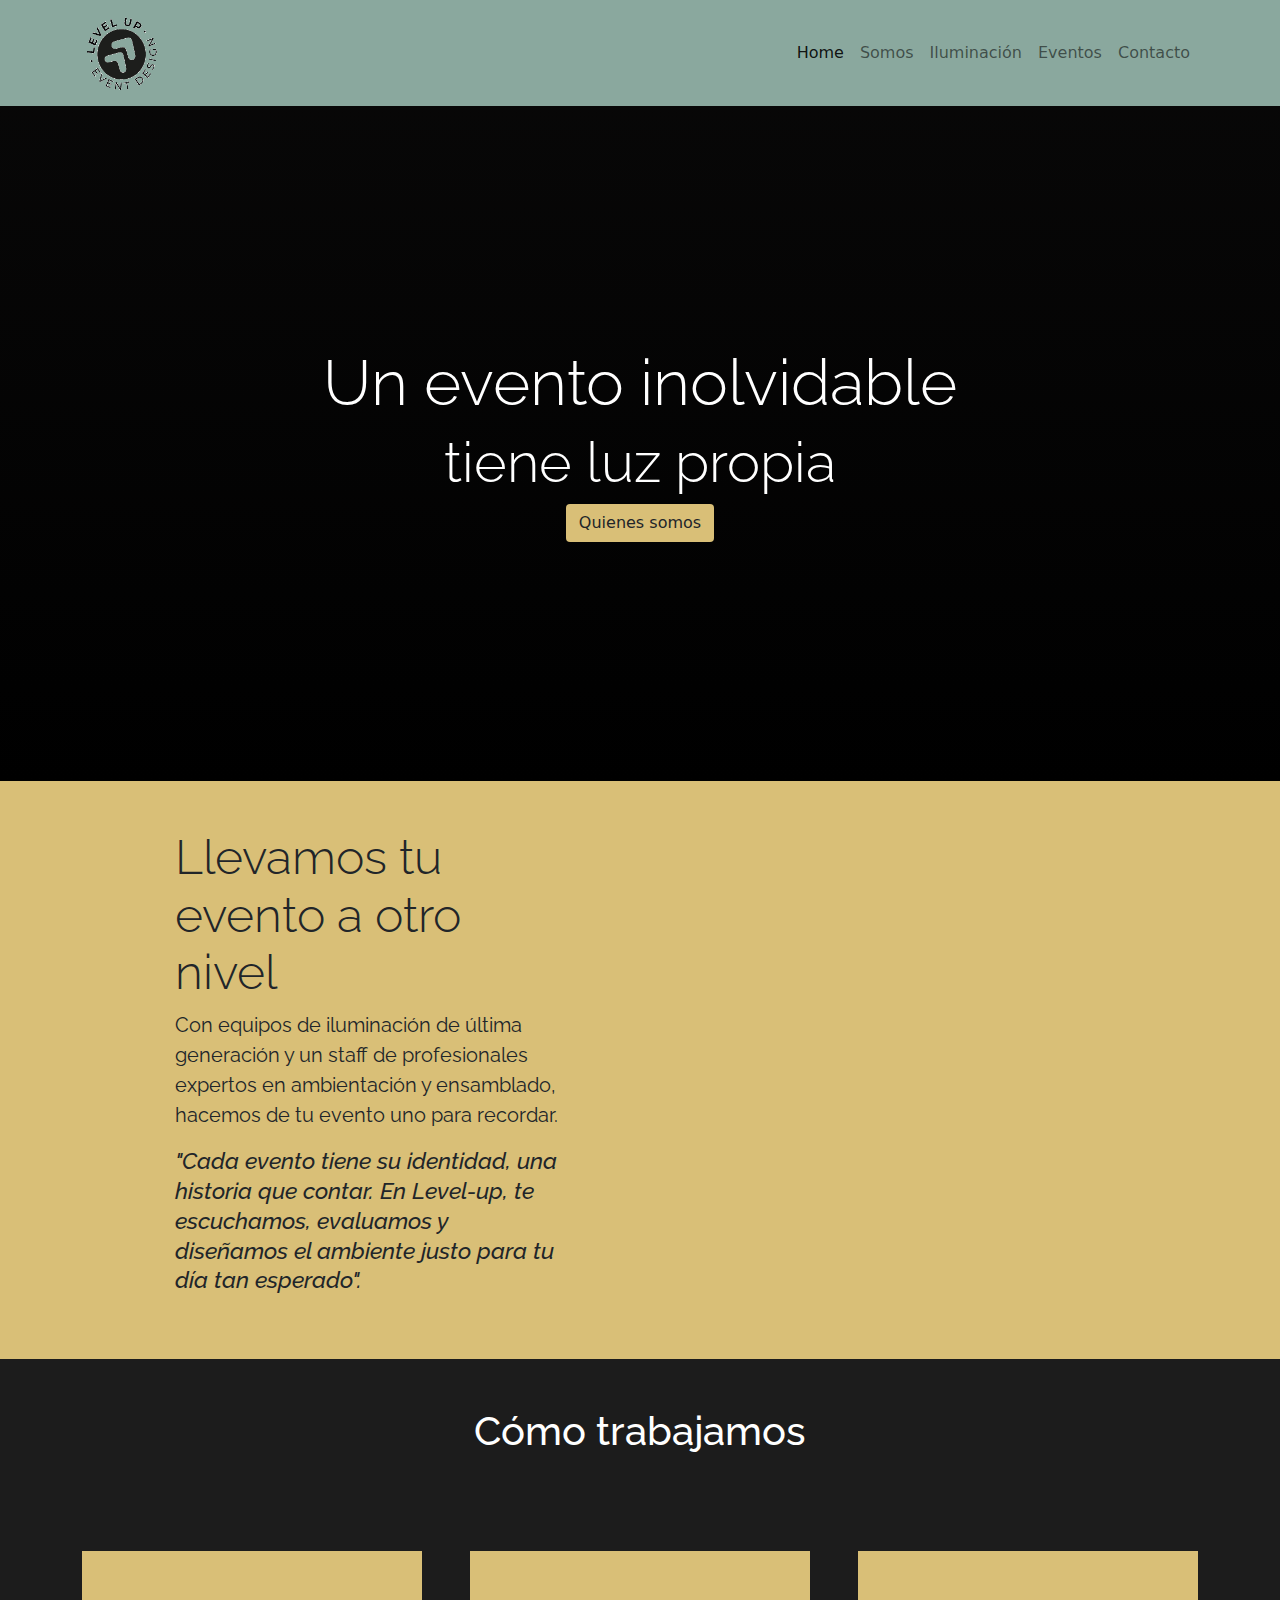
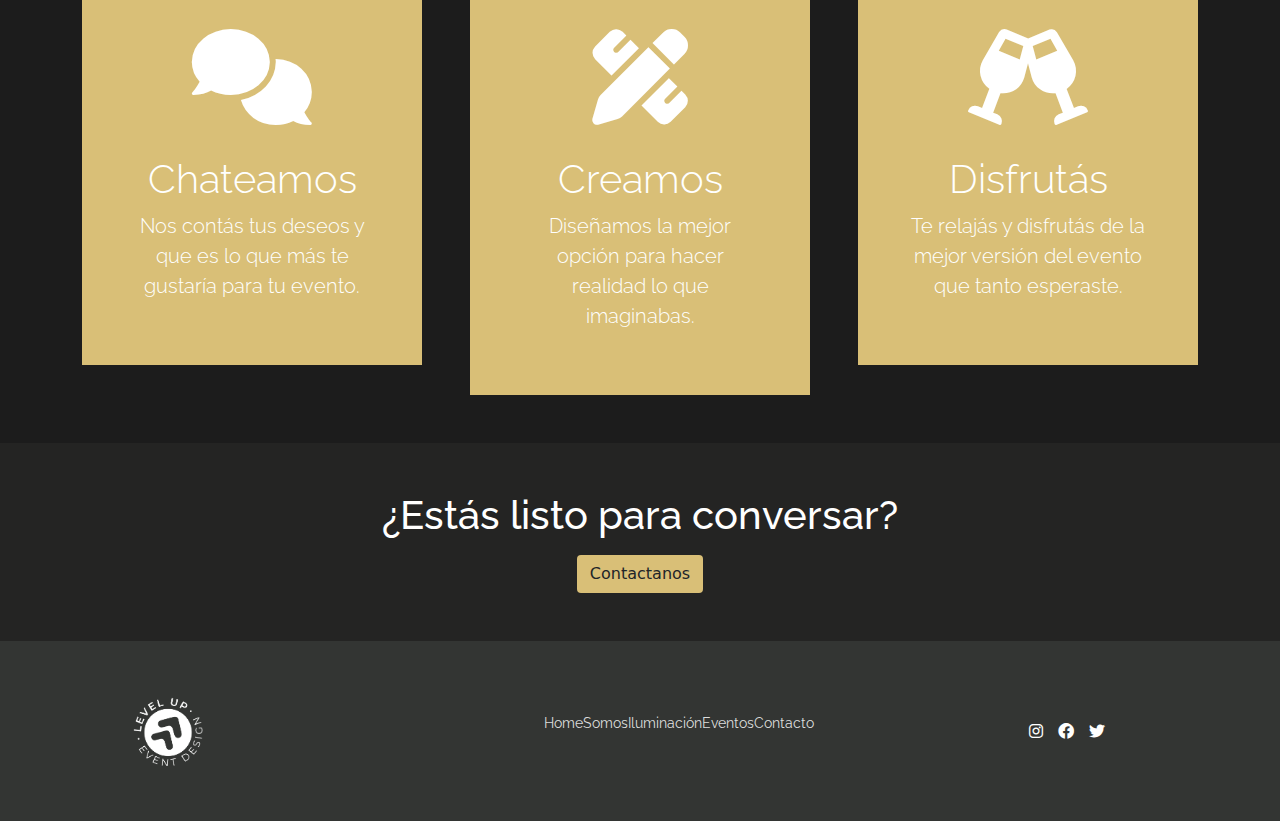
==== commit 1bd5129b: "cambio link del nav a página eventos_landing" ====
--- a/index.html
+++ b/index.html
@@ -66,7 +66,8 @@
         </div>
       </div>
       <!---INFO 1---->
-    <section class="container-fluid" style="background-color: #D9BF77;">
+   <div class="info-2col" > 
+    <section class="container-fluid" >
         <div class="row justify-content-center align-items-center py-5 g-5 ">
             <div class="col-sm col-md-2 col-lg-4 ">
                 <h3 class="display-5">Llevamos tu evento a otro nivel
@@ -78,7 +79,8 @@
             <div class="col-sm col-md-3 col-lg-5">
                 <video class="video_home" src="assets/img/mix_fresnel.mp4"  autoplay muted loop></video>
             </div>
-        </div>       
+        </div>   
+      </div>     
     </section>
     <!---como trabajamos nuevo---->
     <div class="container-fluid" style="background-image:url('../assets/img/banner_home.jpg');background-position:center;background-color: rgba(24, 24, 24, 0.6); background-blend-mode: multiply;background-attachment: fixed;">
--- a/css/style.css
+++ b/css/style.css
@@ -6,6 +6,55 @@
   box-sizing: border-box;
 }
 
+/*Landing nueva eventos entrega*/
+/* map*/
+/*MIXIN*/
+.galeria_landing {
+  background-color: #242423;
+}
+
+.tarjeta, .tarjeta_2, .tarjeta_3 {
+  width: 25%;
+  background-color: #D9BF77;
+}
+
+.tarjeta img, .tarjeta_2 img, .tarjeta_3 img {
+  width: 100%;
+}
+
+.descripcion {
+  margin-top: 20px;
+  padding: 30px;
+}
+
+.descripcion h2 {
+  font-size: 25px;
+}
+
+.saber {
+  background-color: #242423;
+  font-family: "Raleway", sans-serif;
+  font-size: 16px;
+  color: #fff;
+  padding: 10px;
+  box-shadow: rgba(255, 255, 255, 0.1) 0px 4px 12px;
+  border-radius: 10px;
+}
+
+.saber:hover {
+  color: #fcffd2;
+  box-shadow: rgba(252, 255, 210, 0.9) 0px 8px 12px;
+  border-radius: 8px;
+}
+
+.tarjeta_2 {
+  background-color: #e7cf8e;
+}
+
+.tarjeta_3 {
+  background-color: #f7de9a;
+}
+
 /*Tipografías*/
 h1, h2, h3, h4, h5 {
   font-family: "Raleway", sans-serif;
@@ -20,7 +69,6 @@
 .fondo {
   background-color: #242423;
 }
-
 
 .bannerintro {
   background-image: url("../assets/img/006uplight.jpg");
@@ -34,19 +82,43 @@
   background-size: cover;
 }
 
+@media (min-width: 601px) and (max-width: 900px) {
+  .bannerintro {
+    padding-top: 20px;
+  }
+}
+
+@media screen and (max-width: 600px) {
+  .bannerintro {
+    text-align: center;
+    padding-top: 50px;
+  }
+}
+
 .bannerintro .bannerintrotexto {
   color: #fff;
-  line-height: 3em;
-  margin-top: 20px;
-  margin-bottom: 20px;
-}
-
-.bannerintro .bannerintrotexto .bannerintrotexto h2 {
+}
+
+.bannerintro .bannerintrotexto h2 {
   font-size: 45px;
-  color: #fff;
-  line-height: 3em;
-  margin-top: 20px;
-  margin-bottom: 20px;
+}
+
+@media (min-width: 601px) and (max-width: 900px) {
+  .bannerintro .bannerintrotexto h2 {
+    font-size: 30px;
+  }
+}
+
+@media screen and (max-width: 600px) {
+  .bannerintro .bannerintrotexto h2 {
+    font-size: 25px;
+    padding: 0 20px 0 20px;
+  }
+}
+
+/*//Sección prueba para extend*/
+.info-2col {
+  background-color: #D9BF77;
 }
 
 .infouno {
@@ -59,6 +131,16 @@
   background-color: #D9BF77;
 }
 
+@media (min-width: 601px) and (max-width: 900px) {
+  .infouno {
+    height: auto;
+    display: flex;
+    flex-direction: column;
+    align-content: center;
+    background-color: #E8EDDF;
+  }
+}
+
 .infouno .colizquierda {
   grid-column: 2/6;
   grid-row: 2/10;
@@ -67,11 +149,25 @@
   padding: 50px;
 }
 
+@media (min-width: 601px) and (max-width: 900px) {
+  .infouno .colizquierda {
+    text-align: center;
+    padding: 40px;
+  }
+}
+
 .infouno .colizquierda h3 {
   font-weight: 600;
   padding-bottom: 25px;
 }
 
+@media (min-width: 601px) and (max-width: 900px) {
+  .infouno .colizquierda h3 {
+    font-weight: 600;
+    padding-bottom: 18px;
+  }
+}
+
 .infouno .colderecha {
   grid-column: 6/10;
   grid-row: 2/10;
@@ -86,6 +182,14 @@
 .caja {
   font-size: 20px;
   line-height: 1.5em;
+}
+
+@media (min-width: 601px) and (max-width: 900px) {
+  .caja {
+    font-size: 20px;
+    line-height: 1.5em;
+    display: inline-block;
+  }
 }
 
 .caja__variante {
@@ -96,6 +200,16 @@
   font-style: oblique;
 }
 
+@media (min-width: 601px) and (max-width: 900px) {
+  .caja__variante {
+    line-height: 1.3em;
+    font-size: 18px;
+    margin-top: 10px;
+    font-style: oblique;
+    font-weight: 500;
+  }
+}
+
 .video_home {
   object-fit: cover;
   width: 100%;
@@ -106,17 +220,17 @@
   padding: 30px 0 30px 0;
 }
 
-#equipo {
+#equipo, .galeria_landing {
   padding: 50px;
   text-align: center;
   background-color: #E8EDDF;
 }
 
-#equipo h1 {
+#equipo h1, .galeria_landing h1 {
   margin-bottom: 50px;
 }
 
-#equipo .cajagrande {
+#equipo .cajagrande, .galeria_landing .cajagrande, #equipo .contenedor_tarjetas, .galeria_landing .contenedor_tarjetas {
   max-width: 100%;
   display: flex;
   align-items: center;
@@ -125,7 +239,7 @@
 }
 
 @media screen and (max-width: 600px) {
-  #equipo .cajagrande {
+  #equipo .cajagrande, .galeria_landing .cajagrande, #equipo .contenedor_tarjetas, .galeria_landing .contenedor_tarjetas {
     max-width: 100%;
     flex-direction: column;
     align-items: center;
@@ -133,7 +247,7 @@
   }
 }
 
-#equipo .cajagrande .box2 {
+#equipo .cajagrande .box2, .galeria_landing .cajagrande .box2, #equipo .contenedor_tarjetas .box2, .galeria_landing .contenedor_tarjetas .box2 {
   color: #fff;
   background-color: #242423;
   margin: 80px 25px 80px 0;
@@ -141,16 +255,16 @@
   padding: 50px 20px 30px 20px;
 }
 
-#equipo .cajagrande .box2 h4 {
+#equipo .cajagrande .box2 h4, .galeria_landing .cajagrande .box2 h4, #equipo .contenedor_tarjetas .box2 h4, .galeria_landing .contenedor_tarjetas .box2 h4 {
   margin-top: 50px;
 }
 
-#equipo .cajagrande .box2 img {
+#equipo .cajagrande .box2 img, .galeria_landing .cajagrande .box2 img, #equipo .contenedor_tarjetas .box2 img, .galeria_landing .contenedor_tarjetas .box2 img {
   border-radius: 50px 100px;
 }
 
 @media (min-width: 601px) and (max-width: 900px) {
-  #equipo .cajagrande .box2 {
+  #equipo .cajagrande .box2, .galeria_landing .cajagrande .box2, #equipo .contenedor_tarjetas .box2, .galeria_landing .contenedor_tarjetas .box2 {
     width: 30%;
     padding: 0px;
     margin: 0px;
@@ -158,7 +272,7 @@
 }
 
 @media screen and (max-width: 600px) {
-  #equipo .cajagrande .box2 {
+  #equipo .cajagrande .box2, .galeria_landing .cajagrande .box2, #equipo .contenedor_tarjetas .box2, .galeria_landing .contenedor_tarjetas .box2 {
     width: 100%;
     margin: 0px;
   }
@@ -176,6 +290,16 @@
   grid-row-gap: 15px;
 }
 
+@media (min-width: 601px) and (max-width: 900px) {
+  .portfolio {
+    display: grid;
+    grid-template-columns: 1fr 1fr;
+    grid-template-rows: 1fr 1fr;
+    grid-column-gap: 15px;
+    grid-row-gap: 15px;
+  }
+}
+
 .portfolio img {
   width: 100%;
   height: auto;
@@ -191,39 +315,34 @@
   padding: 120px;
 }
 
-.contanos {
+.contacto .contanos {
   text-align: left;
   width: 40%;
   color: #8aa89e;
 }
 
-.contanos h1 {
+.contacto .contanos h1 {
   font-size: 80px;
   font-weight: 200;
 }
 
-.form {
+.contacto .contanos .form {
   line-height: 2.3rem;
   width: 50%;
-  font-family: 'Raleway', sans-serif;
+  font-family: "Raleway", sans-serif;
   font-weight: 400;
   color: #fff;
   font-size: 15px;
   text-align: left;
 }
 
-.no-salto {
-  line-height: 0;
-}
-
-.form_p {
+.contacto .contanos .form .form_p {
   font-size: 18px;
   font-weight: 600;
   margin-top: 1rem;
   margin-bottom: 0;
 }
 
-/* Video CSS */
 .video-container {
   background: black;
   height: 75vh;
@@ -261,14 +380,22 @@
   z-index: 2;
 }
 
-/*Pie de página*/
-
 .pie {
   height: 20vh;
   display: grid;
   grid-template-columns: repeat(10, 1fr);
   align-items: center;
-  background-color: #333333;
+  background-color: #333533;
+}
+
+@media (min-width: 601px) and (max-width: 900px) {
+  .pie {
+    display: flex;
+    align-items: center;
+    justify-items: center;
+    justify-content: space-evenly;
+    background-color: #333333;
+  }
 }
 
 .pie img {
@@ -277,8 +404,14 @@
   margin: 5px 0 px 0;
 }
 
-.navegacion_pie {
-  font-family: 'Raleway', sans-serif;
+@media (min-width: 601px) and (max-width: 900px) {
+  .pie img {
+    width: 60px;
+  }
+}
+
+.pie .navegacion_pie {
+  font-family: "Raleway", sans-serif;
   font-size: 14px;
   color: #f0f0f0;
   grid-column: 5/7;
@@ -286,429 +419,30 @@
   justify-content: space-around;
 }
 
-.navegacion_pie a {
+@media (min-width: 601px) and (max-width: 900px) {
+  .pie .navegacion_pie {
+    font-size: 11px;
+  }
+}
+
+.pie .navegacion_pie a {
   color: #ddd;
   text-decoration: none;
 }
 
-
-.navegacion_pie li {
+.pie .navegacion_pie a:hover {
+  color: #fff;
+}
+
+.pie li {
   list-style: none;
 }
 
-.redes {
+.pie .redes {
   grid-column: 9/11;
 }
 
-.redes a {
+.pie .redes a {
   padding: 5px;
   color: white;
 }
-
-/*Mediaqueries*/
-@media (min-width: 601px) and (max-width: 900px) {
-  /*
-	.cabecera {
-		width: 100%;
-		height: 20vh;
-		position: fixed;
-		z-index:9999;
-	}
-*/
-  .logo {
-    width: 70px;
-  }
-  .cabecera .navegacion {
-    grid-column: 4/10;
-  }
-  .toggle {
-    display: none;
-  }
-  .bannerhome {
-    height: 100vh;
-  }
-  .bannertexto {
-    grid-column: 2/8;
-    grid-row: 5/10;
-    text-align: center;
-    color: #fff;
-    line-height: 4em;
-    text-shadow: 2px 2px 5px #000;
-  }
-  .bannertexto h1 {
-    font-size: 40px;
-    line-height: normal;
-    letter-spacing: 0.05em;
-  }
-  .bannertexto h3 {
-    font-size: 30px;
-    margin-top: 10px;
-    margin-bottom: 10px;
-    line-height: normal;
-  }
-  /*bannersinternos*/
-  .bannerintro {
-    padding-top: 20px;
-  }
-  .bannerintrotexto h2 {
-    font-size: 30px;
-    line-height: normal;
-  }
-  .portfolio {
-    display: grid;
-    grid-template-columns: 1fr 1fr;
-    grid-template-rows: 1fr 1fr;
-    grid-column-gap: 15px;
-    grid-row-gap: 15px;
-  }
-  /*infouno*/
-  .infouno {
-    height: auto;
-    display: flex;
-    flex-direction: column;
-    align-content: center;
-    background-color: #E8EDDF;
-  }
-  .colizquierda {
-    text-align: center;
-    padding: 40px;
-  }
-  .colizquierda h3 {
-    font-weight: 600;
-    padding-bottom: 18px;
-  }
-  .caja {
-    font-size: 20px;
-    line-height: 1.5em;
-    display: inline-block;
-  }
-  .caja__variante {
-    line-height: 1.3em;
-    font-size: 18px;
-    margin-top: 10px;
-    font-style: oblique;
-    font-weight: 500;
-  }
-  .colderecha {
-    margin-bottom: -4px;
-  }
-  /*comotrabajamos*/
-  #comotrabajamos h1 {
-    font-size: 45px;
-  }
-  .cajagrande {
-    max-width: 100%;
-    display: flex;
-    gap: 15px;
-    align-items: center;
-    justify-content: center;
-    margin-bottom: 20px;
-  }
-  .box1 {
-    color: white;
-    background-color: #D9BF77;
-    width: 30%;
-    flex-wrap: wrap;
-    margin-bottom: 20px;
-    padding: 30px;
-  }
-  .box1 p {
-    margin-top: 10px;
-    font-size: 16px;
-  }
-  .box1 h2 {
-    margin-top: 20px;
-    font-size: 24px;
-    color: beige;
-  }
-  .box1 i {
-    padding-top: 20px;
-  }
-  .fa-solid {
-    font-size: 50px;
-  }
-  /*CTA*/
-  #cta {
-    padding-top: 30px;
-  }
-  #cta h1 {
-    font-size: 30px;
-  }
-  .btn_cta {
-    display: inline-block;
-    font-family: 'Raleway', sans-serif;
-    font-size: 20px;
-    text-decoration: none;
-    color: white;
-    margin-top: 30px;
-    padding: 10px 20px 10px 20px;
-    border-radius: 5px;
-    background-color: #D9BF77;
-  }
-  /*somos*/
-  /*iluminacion*/
-  .producto {
-    display: flex;
-    align-items: center;
-    justify-content: center;
-  }
-  .col_slides {
-    width: 50%;
-  }
-  .col_slides img {
-    width: 100%;
-  }
-  .col_desc {
-    width: 50%;
-  }
-  .col_desc h2 {
-    font-size: 25px;
-  }
-  .col_desc p {
-    font-size: 14px;
-  }
-  /*footer*/
-  /*Pie de página*/
-  .pie {
-    display: flex;
-    align-items: center;
-    justify-items: center;
-    justify-content: space-evenly;
-    background-color: #333533;
-  }
-  .pie img {
-    width: 60px;
-  }
-  .navegacion_pie {
-    font-size: 11px;
-  }
-  .navegacion_pie a {
-    padding: 5px;
-  }
-  /*contacto*/
-  .contacto {
-    width: 100%;
-    display: flex;
-    align-content: center;
-    justify-content: space-around;
-    text-align: center;
-    padding: 20px;
-  }
-  .contanos h1 {
-    font-size: 58px;
-    font-weight: 200;
-  }
-  .contanos {
-    text-align: center;
-    width: 50%;
-    color: #8aa89e;
-  }
-  .form {
-    padding: 20px;
-    width: 50%;
-    font-family: 'Raleway', sans-serif;
-    font-weight: 400;
-    color: #fff;
-    font-size: 16px;
-    text-align: left;
-  }
-}
-
-/*mobile*/
-@media screen and (max-width: 600px) {
-  /*
-.cabecera {
-	width: 100%;
-	height: 10vh;
-   	position: fixed;
-	z-index:9999;
-}
-*/
-  .logo {
-    width: 50px;
-  }
-  .cabecera .navegacion {
-    display: none;
-  }
-  .toggle {
-    display: inline-block;
-    grid-column: 9/10;
-  }
-  .bannerhome {
-    height: 80vh;
-    background-image: linear-gradient(to bottom, rgba(253, 249, 249, 0), rgba(0, 0, 0, 0.6)), url("../assets/img/sparkshome_mobile2.jpg");
-    background-blend-mode: multiply;
-    display: grid;
-    justify-content: center;
-    grid-template-columns: repeat(8, 1fr);
-    grid-template-rows: repeat(8, 1fr);
-    background-position: center top;
-    background-repeat: no-repeat;
-    background-size: cover;
-    max-width: 100%;
-  }
-  .bannertexto {
-    grid-column: 2/8;
-    grid-row: 5/10;
-    text-align: center;
-    color: #fff;
-    line-height: 4em;
-    text-shadow: 2px 2px 5px #000;
-  }
-  .bannertexto h1 {
-    font-size: 40px;
-    line-height: normal;
-    letter-spacing: 0.05em;
-  }
-  .bannertexto h3 {
-    font-size: 30px;
-    margin-top: 10px;
-    margin-bottom: 10px;
-    line-height: normal;
-  }
-  /*infouno*/
-  .infouno {
-    height: auto;
-    display: flex;
-    flex-direction: column;
-    align-content: center;
-    background-color: #E8EDDF;
-  }
-  .colizquierda {
-    text-align: center;
-    font-size: 24px;
-    padding: 40px;
-  }
-  .colizquierda h3 {
-    font-weight: 600;
-    padding-bottom: 25px;
-  }
-  .caja {
-    font-size: 20px;
-    line-height: 1.5em;
-    display: inline-block;
-  }
-  .caja__variante {
-    line-height: 1.3em;
-    font-size: 20px;
-    margin-top: 10px;
-    font-style: oblique;
-    font-weight: 500;
-  }
-  .colderecha {
-    margin-bottom: -4px;
-  }
-  /*comotrabajamos*/
-  #comotrabajamos {
-    color: #fff;
-    background-image: url("../assets/img/banner_home.jpg");
-    background-color: rgba(24, 24, 24, 0.6);
-    background-blend-mode: multiply;
-    background-size: cover;
-    background-repeat: none;
-    min-height: 70vh;
-    background-attachment: fixed;
-    background-position: center;
-    padding-top: 50px;
-    text-align: center;
-  }
-  #comotrabajamos h1 {
-    font-size: 45px;
-    padding: 0 20px 0 20px;
-  }
-  /*CTA*/
-  #cta {
-    padding-top: 30px;
-  }
-  #cta h1 {
-    font-size: 30px;
-  }
-  .btn_cta {
-    display: inline-block;
-    font-family: 'Raleway', sans-serif;
-    font-size: 20px;
-    text-decoration: none;
-    color: white;
-    margin-top: 30px;
-    padding: 10px 20px 10px 20px;
-    border-radius: 5px;
-    background-color: #D9BF77;
-  }
-  /*bannersinternos*/
-  .bannerintro {
-    text-align: center;
-    padding-top: 50px;
-  }
-  .bannerintrotexto h2 {
-    font-size: 30px;
-    padding: 0 30px 0 30px;
-    line-height: normal;
-  }
-  /*Pie de página*/
-  .pie {
-    display: flex;
-    align-items: center;
-    justify-content: space-evenly;
-    background-color: #333533;
-  }
-  .pie img {
-    width: 60px;
-  }
-  .navegacion_pie {
-    display: none;
-  }
-  /*somos*/
-  #equipo h1 {
-    font-size: 40px;
-  }
-  .box2 {
-    color: #fff;
-    background-color: #242423;
-    width: 90%;
-    margin-bottom: 20px;
-  }
-  .box2 h4 {
-    font-size: 18px;
-    margin-top: 20px;
-  }
-  .box2 p {
-    padding: 10px 0 20px 0;
-  }
- 
-  .portfolio {
-    display: grid;
-    grid-template-columns: 1fr;
-    grid-template-rows: 1fr;
-    grid-column-gap: 15px;
-    grid-row-gap: 15px;
-  }
-  /*Contacto*/
-  .contacto {
-    width: 100%;
-    display: flex;
-    flex-direction: column;
-    align-content: center;
-    justify-content: space-around;
-    text-align: center;
-    padding: 20px;
-  }
-  .contanos {
-    text-align: center;
-    width: 100%;
-    color: #8aa89e;
-  }
-  .contanos h1 {
-    font-size: 48px;
-    font-weight: 200;
-    padding: 25px;
-  }
-  .form {
-    padding: 20px;
-    width: 100%;
-    font-family: 'Raleway', sans-serif;
-    font-weight: 400;
-    color: #fff;
-    font-size: 16px;
-    text-align: left;
-  }
-}
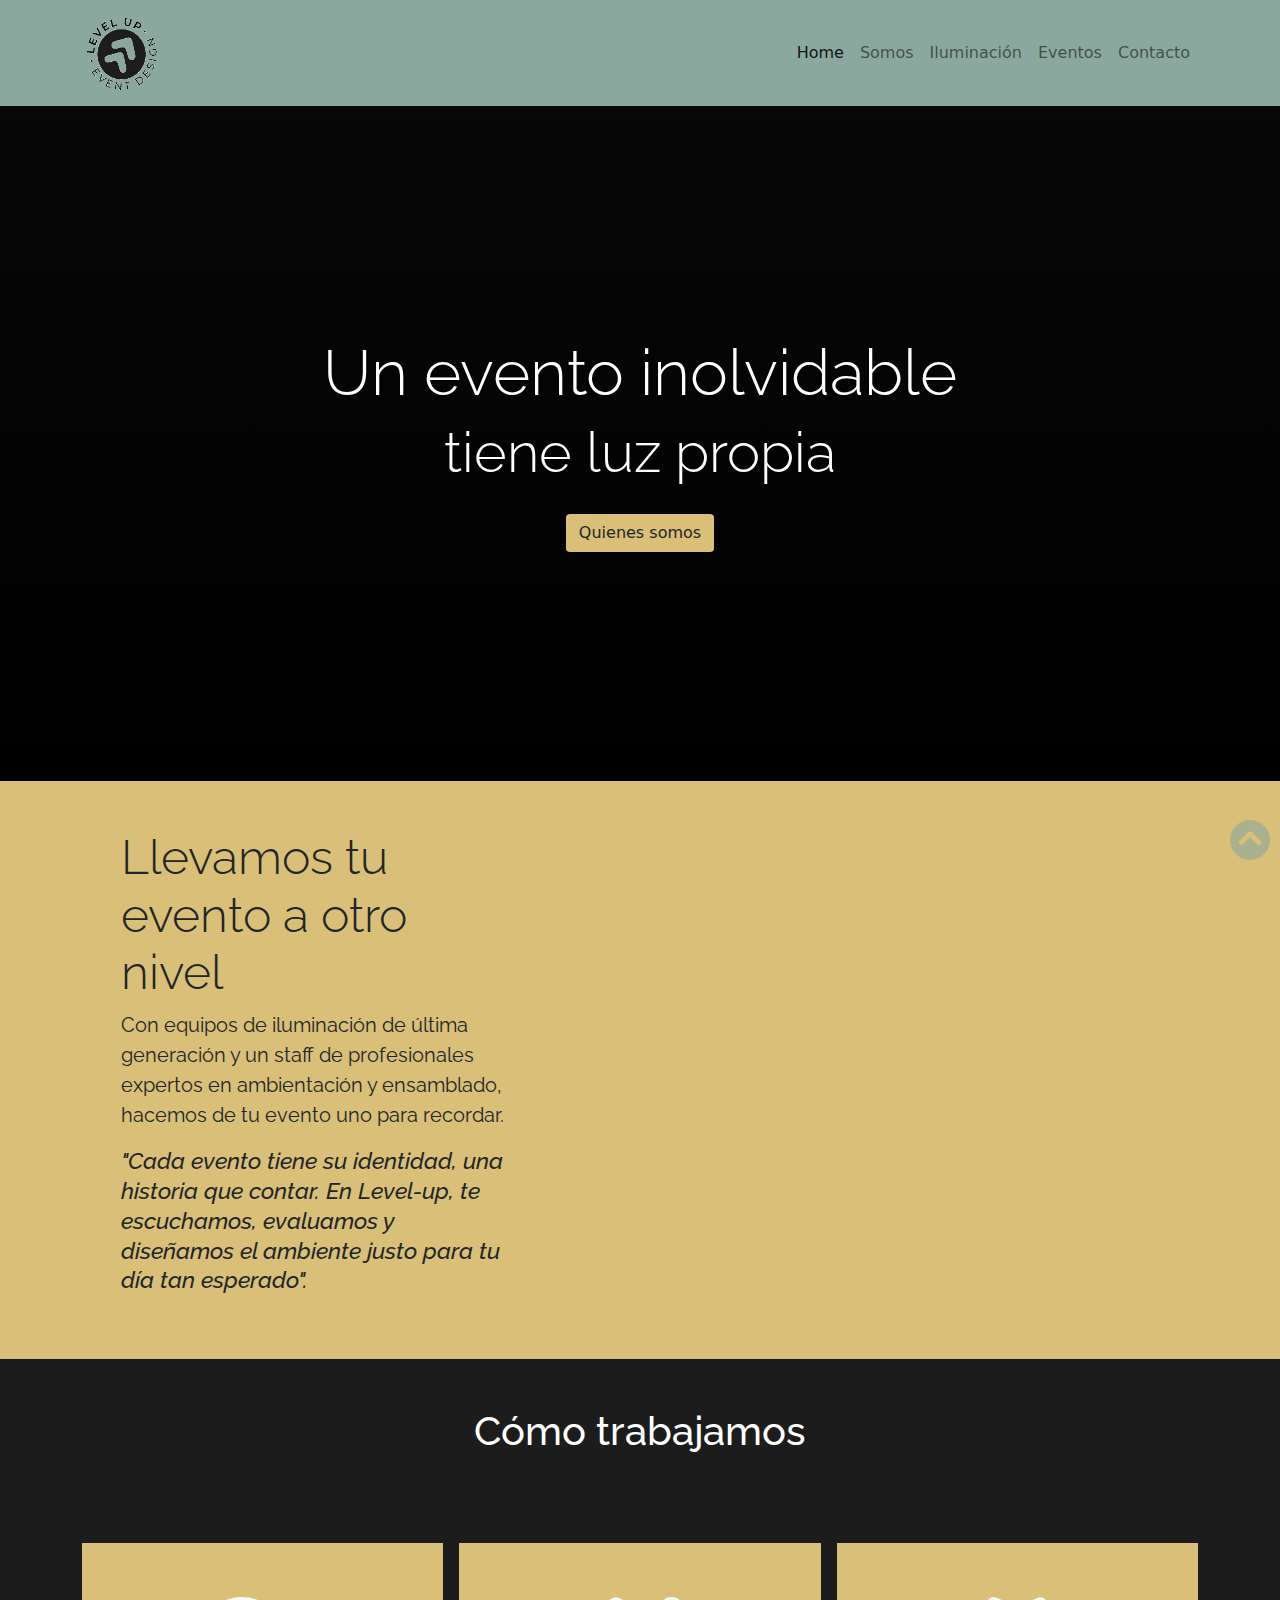
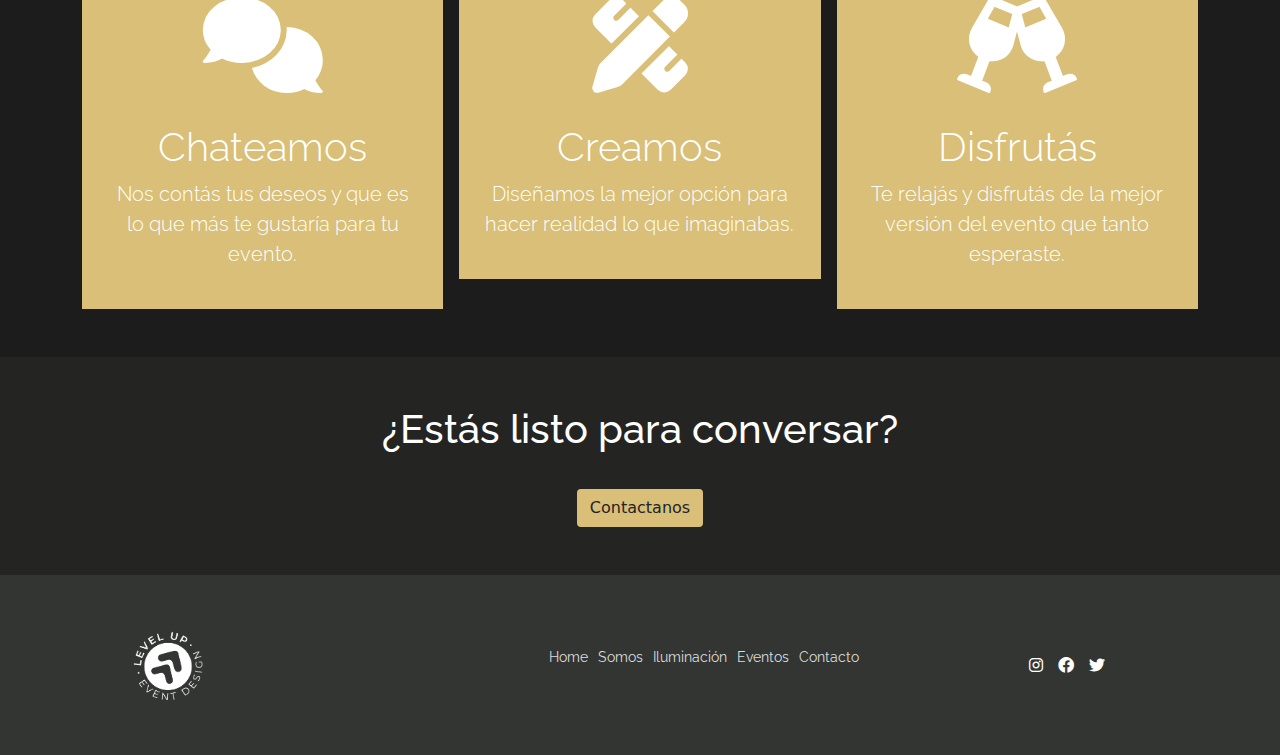
==== commit 9867350d: "ultimos updates" ====
--- a/index.html
+++ b/index.html
@@ -3,7 +3,9 @@
 <head>
     <meta charset='utf-8'>
     <meta http-equiv='X-UA-Compatible' content='IE=edge'>
-    <title>Level-up </title>
+    <title>Ilumición y ambientación para eventos.Level-up </title>
+    <meta name="description" content="Servicio integral de iluminación y ambientación para todo tipo de eventos y fiestas. Visitá nuetra web. Level up">
+    <meta name="keywords" content="servicio, iluminacion, luces, eventos, fiestas, casamientos, ambientación">
     <meta name='viewport' content='width=device-width, initial-scale=1'>
     <link rel="shortcut icon" href="assets/img/logo_ejem.png" type="image/x-icon">
     <link rel="stylesheet" href="css/style.css">
@@ -22,19 +24,19 @@
           </button>
           <div class="collapse navbar-collapse" id="menuColapsado">
             <ul class="navbar-nav ms-auto mb-2 mb-lg-0">
-              <li class="nav-item ">
-                <a class="nav-link active" aria-current="page" href="../index.html">Home</a>
+              <li class="nav-item ms-auto">
+                <a class="nav-link active " aria-current="page" href="../index.html">Home</a>
               </li>
-              <li class="nav-item" >
+              <li class="nav-item ms-auto" >
                 <a class="nav-link link-light" href="pages/somos.html">Somos</a>
               </li>
-              <li class="nav-item ">
+              <li class="nav-item ms-auto">
                 <a class="nav-link" href="pages/iluminacion.html">Iluminación</a>
               </li>
-              <li class="nav-item ">
+              <li class="nav-item ms-auto">
                 <a class="nav-link" href="pages/eventos.html">Eventos</a>
               </li>
-              <li class="nav-item">
+              <li class="nav-item ms-auto">
                 <a class="nav-link" href="pages/contacto.html">Contacto</a>
               </li>
             </ul>
@@ -68,15 +70,15 @@
       <!---INFO 1---->
    <div class="info-2col" > 
     <section class="container-fluid" >
-        <div class="row justify-content-center align-items-center py-5 g-5 ">
-            <div class="col-sm col-md-2 col-lg-4 ">
-                <h3 class="display-5">Llevamos tu evento a otro nivel
-                </h3>
+        <div class="row justify-content-evenly py-5 g-5 ">
+            <div class="col-sm col-md-4 col-lg-4 ">
+                <h1 class="display-5">Llevamos tu evento a otro nivel
+                </h1>
                 <p class="caja"> Con equipos de iluminación de última generación y un staff de profesionales expertos en ambientación y ensamblado, hacemos de tu evento uno para recordar.</p>
                 <p class="caja__variante">
                     "Cada evento tiene su identidad, una historia que contar. En Level-up, te escuchamos, evaluamos y diseñamos el ambiente justo para tu día tan esperado". </p>
             </div>
-            <div class="col-sm col-md-3 col-lg-5">
+            <div class="col-sm col-md-6 col-lg-5">
                 <video class="video_home" src="assets/img/mix_fresnel.mp4"  autoplay muted loop></video>
             </div>
         </div>   
@@ -86,23 +88,23 @@
     <div class="container-fluid" style="background-image:url('../assets/img/banner_home.jpg');background-position:center;background-color: rgba(24, 24, 24, 0.6); background-blend-mode: multiply;background-attachment: fixed;">
      <div class="d-flex p-3 justify-content-around text-white pt-5"><h1>Cómo trabajamos</h1></div>
        <div class="container py-5">
-            <div class="row gx-5 " >
-                <div class="col-md-4 gy-4 ">
-                    <div class="p-5 text-white" style="background-color: #D9BF77;text-align: center;">
+            <div class="row gx-3 " >
+                <div class="col-md-4 gy-3 icono">
+                    <div class="p-4 text-white" style="background-color: #D9BF77;text-align: center;">
                         <i class="fa-solid fa-comments fa-6x" ></i>
                         <h2 class="display-6"> Chateamos</h2>
                         <p class="lead">Nos contás tus deseos y que es lo que más te gustaría para tu evento.</p>
                      </div>
                 </div>
-                <div class="col-md-4 gy-4">
-                    <div class="p-5 text-white" style="background-color: #D9BF77;text-align: center;">
+                <div class="col-md-4 gy-3 icono">
+                    <div class="p-4 text-white" style="background-color: #D9BF77;text-align: center;">
                         <i class="fa-solid fa-pen-ruler fa-6x"></i>
             <h2 class="display-6"> Creamos</h2>
             <p class="lead">Diseñamos la mejor opción para hacer realidad lo que imaginabas.</p>
                      </div>
                 </div>
-                <div class="col-md-4 gy-4">
-                    <div class="p-5 text-white" style="background-color: #D9BF77;text-align: center;">
+                <div class="col-md-4 gy-3 icono">
+                    <div class="p-4 text-white" style="background-color: #D9BF77;text-align: center;">
                         <i class="fa-solid fa-champagne-glasses fa-6x"></i>
             <h2 class="display-6"> Disfrutás</h2>
             <p class="lead">Te relajás y disfrutás de la mejor versión del evento que tanto esperaste.</p>
@@ -121,7 +123,6 @@
         </div>
     </div>
     <!---CTA FIN--->
-</main>
     <footer>
         <nav class="pie">
             <img src="assets/img/level_up_wite-01.png" alt="Logo pie">
@@ -140,4 +141,7 @@
     </nav>
     <script src="https://cdn.jsdelivr.net/npm/bootstrap@5.1.3/dist/js/bootstrap.bundle.min.js" integrity="sha384-ka7Sk0Gln4gmtz2MlQnikT1wXgYsOg+OMhuP+IlRH9sENBO0LRn5q+8nbTov4+1p" crossorigin="anonymous"></script>
     </footer>
+    <a href="#" class="top"><i class="fa-solid fa-circle-chevron-up"></i></a>
+  </main>
+
 </html>--- a/css/style.css
+++ b/css/style.css
@@ -27,7 +27,7 @@
   padding: 30px;
 }
 
-.descripcion h2 {
+.descripcion h1 {
   font-size: 25px;
 }
 
@@ -55,6 +55,7 @@
   background-color: #f7de9a;
 }
 
+/**/
 /*Tipografías*/
 h1, h2, h3, h4, h5 {
   font-family: "Raleway", sans-serif;
@@ -134,10 +135,16 @@
 @media (min-width: 601px) and (max-width: 900px) {
   .infouno {
     height: auto;
+    display: grid;
+  }
+}
+
+@media (max-width: 600px) {
+  .infouno {
     display: flex;
+    padding: 20px;
     flex-direction: column;
     align-content: center;
-    background-color: #E8EDDF;
   }
 }
 
@@ -151,8 +158,9 @@
 
 @media (min-width: 601px) and (max-width: 900px) {
   .infouno .colizquierda {
-    text-align: center;
-    padding: 40px;
+    grid-column: 2/6;
+    text-align: left;
+    padding: 20px;
   }
 }
 
@@ -177,6 +185,7 @@
   object-fit: cover;
   width: 100%;
   height: auto;
+  border-radius: 30px 60px;
 }
 
 .caja {
@@ -214,14 +223,33 @@
   object-fit: cover;
   width: 100%;
   height: auto;
+  border-radius: 30px 60px;
 }
 
 i {
   padding: 30px 0 30px 0;
 }
 
+@keyframes tilt {
+  0% {
+    transform: rotate(0deg);
+  }
+  25% {
+    transform: rotate(5deg);
+  }
+  50% {
+    transform: rotate(0eg);
+  }
+  75% {
+    transform: rotate(-5deg);
+  }
+  100% {
+    transform: rotate(0deg);
+  }
+}
+
 #equipo, .galeria_landing {
-  padding: 50px;
+  padding: 100px 50px 80px 50px;
   text-align: center;
   background-color: #E8EDDF;
 }
@@ -233,8 +261,8 @@
 #equipo .cajagrande, .galeria_landing .cajagrande, #equipo .contenedor_tarjetas, .galeria_landing .contenedor_tarjetas {
   max-width: 100%;
   display: flex;
-  align-items: center;
   justify-content: center;
+  justify-items: center;
   gap: 20px;
 }
 
@@ -250,7 +278,6 @@
 #equipo .cajagrande .box2, .galeria_landing .cajagrande .box2, #equipo .contenedor_tarjetas .box2, .galeria_landing .contenedor_tarjetas .box2 {
   color: #fff;
   background-color: #242423;
-  margin: 80px 25px 80px 0;
   width: 30%;
   padding: 50px 20px 30px 20px;
 }
@@ -261,6 +288,10 @@
 
 #equipo .cajagrande .box2 img, .galeria_landing .cajagrande .box2 img, #equipo .contenedor_tarjetas .box2 img, .galeria_landing .contenedor_tarjetas .box2 img {
   border-radius: 50px 100px;
+}
+
+#equipo .cajagrande .box2 img:hover, .galeria_landing .cajagrande .box2 img:hover, #equipo .contenedor_tarjetas .box2 img:hover, .galeria_landing .contenedor_tarjetas .box2 img:hover {
+  animation: tilt 0.15s infinite;
 }
 
 @media (min-width: 601px) and (max-width: 900px) {
@@ -309,16 +340,49 @@
 .contacto {
   width: 100%;
   display: flex;
-  align-content: center;
+  align-content: space-between;
   justify-content: center;
   text-align: center;
-  padding: 120px;
+  padding-top: 80px;
+  padding-bottom: 80px;
+}
+
+@media (min-width: 601px) and (max-width: 900px) {
+  .contacto {
+    padding-top: 30px;
+    padding-bottom: 30px;
+  }
+}
+
+@media screen and (max-width: 600px) {
+  .contacto {
+    flex-direction: column;
+    text-align: center;
+    padding-top: 20px;
+    padding-bottom: 20px;
+  }
 }
 
 .contacto .contanos {
   text-align: left;
   width: 40%;
   color: #8aa89e;
+  padding: 50px;
+}
+
+@media (min-width: 601px) and (max-width: 900px) {
+  .contacto .contanos {
+    width: 50%;
+    padding: 0px;
+  }
+}
+
+@media screen and (max-width: 600px) {
+  .contacto .contanos {
+    flex-direction: column;
+    align-self: flex-start;
+    text-align: center;
+  }
 }
 
 .contacto .contanos h1 {
@@ -326,9 +390,15 @@
   font-weight: 200;
 }
 
-.contacto .contanos .form {
+@media screen and (max-width: 600px) {
+  .contacto .contanos h1 {
+    font-size: 60px;
+  }
+}
+
+.form {
   line-height: 2.3rem;
-  width: 50%;
+  width: 40%;
   font-family: "Raleway", sans-serif;
   font-weight: 400;
   color: #fff;
@@ -336,7 +406,21 @@
   text-align: left;
 }
 
-.contacto .contanos .form .form_p {
+@media screen and (max-width: 600px) {
+  .form {
+    line-height: 2.3rem;
+    width: 50%;
+  }
+}
+
+@media screen and (max-width: 600px) {
+  .form {
+    width: 100%;
+    padding: 20px;
+  }
+}
+
+.form .form_p {
   font-size: 18px;
   font-weight: 600;
   margin-top: 1rem;
@@ -416,7 +500,14 @@
   color: #f0f0f0;
   grid-column: 5/7;
   display: flex;
+  justify-items: center;
   justify-content: space-around;
+}
+
+@media screen and (max-width: 600px) {
+  .pie .navegacion_pie {
+    display: none;
+  }
 }
 
 @media (min-width: 601px) and (max-width: 900px) {
@@ -427,6 +518,7 @@
 
 .pie .navegacion_pie a {
   color: #ddd;
+  padding: 0 5px 0 5px;
   text-decoration: none;
 }
 
@@ -440,9 +532,103 @@
 
 .pie .redes {
   grid-column: 9/11;
+}
+
+@media screen and (max-width: 600px) {
+  .pie .redes {
+    grid-column: 7/10;
+  }
 }
 
 .pie .redes a {
   padding: 5px;
   color: white;
 }
+
+/*Galería eventos*/
+.galeria {
+  padding: 80px;
+}
+
+@media screen and (max-width: 600px) {
+  .galeria {
+    padding: 20px;
+  }
+}
+
+/*back to top btn*/
+.top {
+  font-size: 40px;
+  color: #8aa89e;
+  opacity: 0.6;
+  border-radius: 100px;
+  position: fixed;
+  right: 10px;
+  bottom: 10px;
+}
+
+.top:hover {
+  color: #fff;
+}
+
+@media screen and (max-width: 900px) {
+  .top {
+    right: 30px;
+    bottom: 20px;
+  }
+}
+
+.icono:hover {
+  animation: tilt 0.50s ease-in-out;
+}
+
+.bordesco {
+  border-radius: 30px 60px;
+}
+
+.contiene {
+  position: relative;
+}
+
+.contiene:hover {
+  opacity: 1;
+}
+
+.contiene:active {
+  opacity: 1;
+}
+
+.overlay-2 {
+  border-radius: 30px 60px;
+  position: absolute;
+  top: 2%;
+  left: 5%;
+  height: 90%;
+  width: 90%;
+  opacity: 0;
+  transition: .5s ease;
+  background-color: rgba(15, 15, 15, 0.7);
+}
+
+.overlay-2:hover {
+  opacity: 1;
+}
+
+.overlay-2:active {
+  opacity: 1;
+}
+
+.textup {
+  color: white;
+  font-family: "Raleway", sans-serif;
+  font-size: 20px;
+  position: absolute;
+  top: 50%;
+  left: 50%;
+  transform: translate(-50%, -50%);
+  text-align: center;
+}
+
+.btn {
+  margin-top: 20px;
+}
